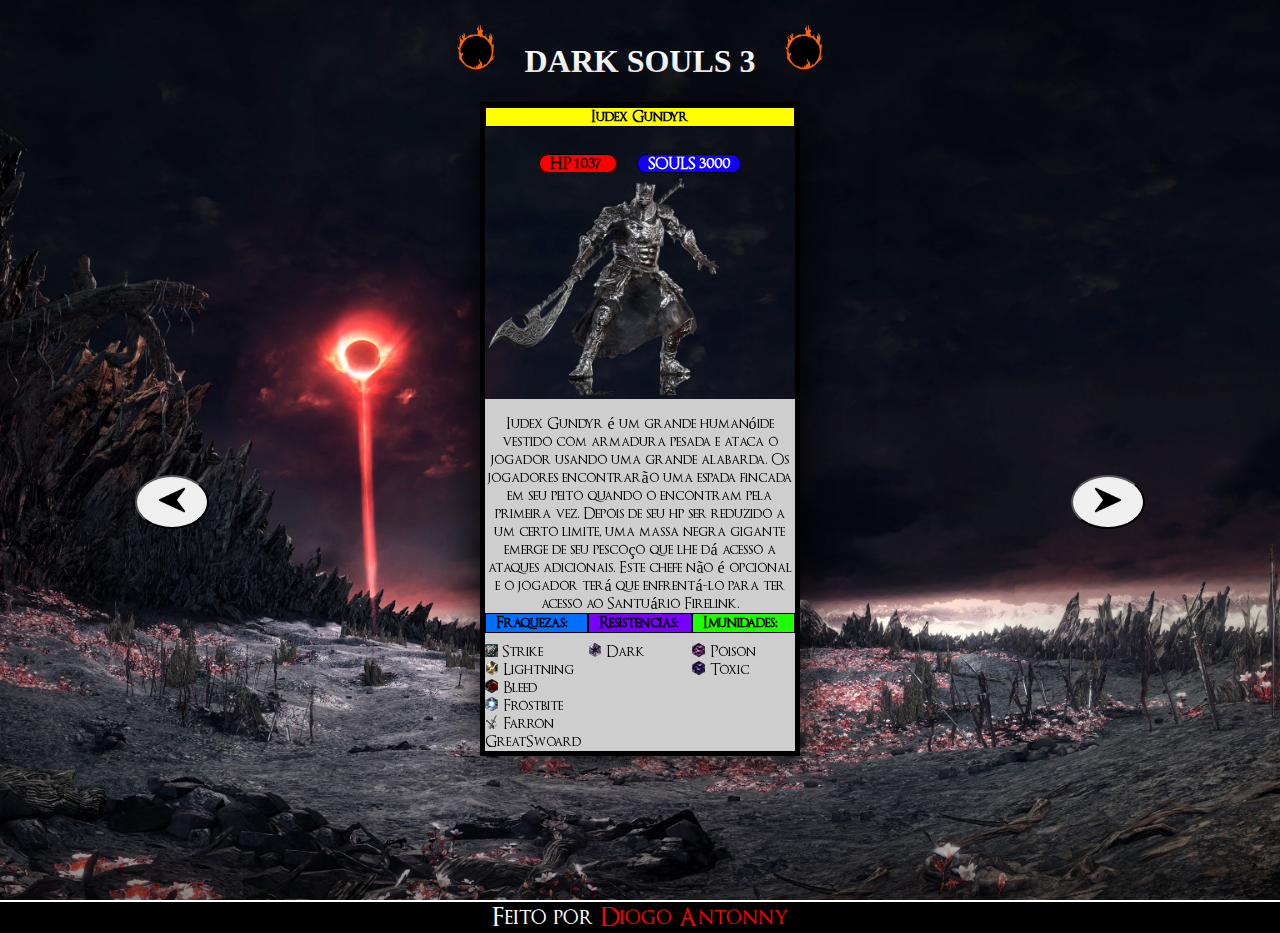
==== index.html @ 22c3689b "Projeto Finalizado!" ====
<!DOCTYPE html>
<html lang="pt-br">
<head>
    <meta charset="UTF-8">
    <meta http-equiv="X-UA-Compatible" content="IE=edge">
    <meta name="viewport" content="width=device-width, initial-scale=1.0">
    <title>Dark Souls 3</title>
    <link rel="stylesheet" href="estilo/style.css">
    <link rel="shortcut icon" href="imagens/Bonfire.ico" type="image/x-icon">
</head>
<body>
    <header>
        <h1>
            <img src="imagens/MarcaHollow.png" alt="Sinal_hollow" class="imagemheader">
            DARK SOULS 3
            <img src="imagens/MarcaHollow.png" alt="Sinal_hollow" class="imagemheader">
        </h1>
    </header>
    <section>
        <button id="voltar" onclick="voltar()">
            <img src="imagens/seta.png" alt="Seta" class="seta" id="voltar" >
        </button>
<ul type="none" class="bosses">
    <li class="Bosses" id="selecionado">
            <div class="fundo">
                <p class="header">
                    <span class="bossname">
                        Iudex Gundyr
                    </span>
                    <br>
                    <span class="health">
                        HP 1037
                    </span>
                    <span class="souls">
                        SOULS 3000
                    </span>
                </p>
                        <img src="imagens/Iudex_gundyr.png" alt="Iudex Gundyr" class="Boss">
                        <div class="descrição">
                <p>Iudex Gundyr é um grande humanóide vestido com armadura pesada e ataca o jogador usando uma grande alabarda. Os jogadores encontrarão uma espada fincada em seu peito quando o encontram pela primeira vez. Depois de seu hp ser reduzido a um certo limite, uma massa negra gigante emerge de seu pescoço que lhe dá acesso a ataques adicionais. Este chefe não é opcional e o jogador terá que enfrentá-lo para ter acesso ao Santuário Firelink.</p>
                        </div>
                   <div class="descriçãobasíca">
                <div class="menufraqueza">
                    <div class="fraquezas">
                        Fraquezas:
                    </div>
                 <ul type="none">
                       <li>
                        <img src="imagens/strike-indent.jpg" style="width: 13px;">
                        Strike
                    </li>
                       <li>
                        <img src="imagens/lightning-indent.png">
                        Lightning
                    </li>
                       <li>
                        <img src="imagens/bleed-indent.png">
                        Bleed
                    </li>
                       <li>
                        <img src="imagens/frost-indent.png">
                        Frostbite
                    </li>
                       <li>
                        <img src="imagens/fgs-indent.png">
                        Farron GreatSwoard
                 </li>
                </ul>
                </div>
                <div class="menuresistencias">
                    <div class="resistencias">
                        Resistencias:
                    </div>
                 <ul type="none">
                    <li>
                        <img src="imagens/dark-indent.png">
                            Dark
                    </li>
                 </ul>
                </div>
                <div class="menuimunidades">
                    <div class="imunidades">
                        Imunidades:
                    </div>
                <ul type="none">
                    <li>
                        <img src="imagens/poison-indent.png">
                        Poison
                    </li>
                    <li>
                        <img src="imagens/toxic-indent.png">
                        Toxic
                    </li>
                </ul>
                </div>
                   </div>
            </div>
    </li>
    <li class="Bosses">
            <div class="fundo">
                <p class="header">
                    <span class="bossname">
                        Vordt Of Boreal Valley
                    </span>
                    <br>
                    <span class="health">
                        HP 1328
                    </span>
                    <span class="souls">
                        SOULS 3000
                    </span>
                </p>
                        <img src="imagens/Vordt_of_boreal_valley.png" alt="Vordt Of Boreal Valley" class="Boss">
                        <div class="descrição">
                <p>Vordt do Vale Boreal é uma grande criatura quadrúpede vestindo armadura de cavaleiros pesados ​​e ele é um portandor de um grande martelo que se assemelha a uma maça. Quando os jogadores o encontram, ele é visto saindo de um orbe de neblina. Depois de ser reduzido a um certo limite de saúde, a névoa azul ao redor dele e sua arma se intensificam, infligindo lentamente Queimadura por frio para o jogador se ele estiver perto dele. Esta é a primeira ocorrência de congelamento que o jogador pode encontrar no jogo.</p>
                        </div>
                   <div class="descriçãobasíca">
                <div class="menufraqueza">
                    <div class="fraquezas">
                        Fraquezas:
                    </div>
                 <ul type="none">
                       <li>
                        <img src="imagens/strike-indent.jpg" style="width: 13px;">
                        Strike
                    </li>
                       <li>
                        <img src="imagens/dark-indent.png">
                        Dark
                    </li>
                </ul>
                </div>
                <div class="menuresistencias">
                    <div class="resistencias">
                        Resistencias:
                    </div>
                 <ul type="none">
                    <li>
                        <img src="imagens/strike-indent.jpg" style="width: 14px;">
                            Standard
                    </li>
                    <li>
                        <img src="imagens/strike-indent.jpg" style="width: 14px;">
                            Slash
                    </li>
                    <li>
                        <img src="imagens/strike-indent.jpg" style="width: 14px;">
                            Thrust
                    </li>
                    <li>
                        <img src="imagens/magic-indent.png" style="width: 14px;">
                            Magic
                    </li>
                 </ul>
                </div>
                <div class="menuimunidades">
                    <div class="imunidades">
                        Imunidades:
                    </div>
                <ul type="none">
                    <li>
                        <img src="imagens/poison-indent.png">
                        Poison
                    </li>
                    <li>
                        <img src="imagens/toxic-indent.png">
                        Toxic
                    </li>
                    <li>
                        <img src="imagens/bleed-indent.png">
                        Bleed
                    </li>
                    <li>
                        <img src="imagens/frost-indent.png">
                        Frost
                    </li>
                </ul>
                </div>
                   </div>
            </div>
    </li>
    <li class="Bosses">
            <div class="fundo">
                <p class="header">
                    <span class="bossname">
                        Cursed Rotted GreatWood
                    </span>
                    <br>
                    <span class="health">
                        HP 5405
                    </span>
                    <span class="souls">
                        SOULS 7000
                    </span>
                </p>
                <img src="imagens/Cursed_rotted_greatwood.png" alt="Cursed Rotted GreatWood" class="Boss">
                        <div class="descrição">
                <p>The Curse-Rotted Greatwood é uma árvore gigante com membros semelhantes aos de humanos. Ele é coberto de "ovos" que atuam como hitbox do chefe. Quando o jogador se aproxima do Boss, ele encontrará alguns mortos-vivos na arena que lutarão ao lado dele durante o combate. Depois de ser reduzido a um certo limite de saúde, em vez de passar por uma transformação, a arena de batalha muda. Esta enorme árvore está cheia de maldições e é objeto de adoração para os habitantes de Assentamento de mortos-vivos.</p>
                        </div>
                   <div class="descriçãobasíca">
                <div class="menufraqueza">
                    <div class="fraquezas">
                        Fraquezas:
                    </div>
                 <ul type="none">
                       <li>
                        <img src="imagens/strike-indent.jpg" style="width: 14px;">
                        Slash
                    </li>
                    <li>
                        <img src="imagens/strike-indent.jpg" style="width: 14px;">
                        Thrust
                    </li>
                    <li>
                        <img src="imagens/fire-indent.png" style="width: 14px;">
                        Fire
                    </li>
                    <li>
                        <img src="imagens/pestilent_mercury.png" style="width: 14px;">
                        Pestilent Mist
                    </li>
                </ul>
                </div>
                <div class="menuresistencias">
                    <div class="resistencias">
                        Resistencias:
                    </div>
                 <ul type="none">
                    <li>
                        N/A
                    </li>
                 </ul>
                </div>
                <div class="menuimunidades">
                    <div class="imunidades">
                        Imunidades:
                    </div>
                <ul type="none">
                    <li>
                        <img src="imagens/poison-indent.png">
                        Poison
                    </li>
                    <li>
                        <img src="imagens/toxic-indent.png">
                        Toxic
                    </li>
                    <li>
                        <img src="imagens/bleed-indent.png">
                        Bleed
                    </li>
                    <li>
                        <img src="imagens/frost-indent.png">
                        Frost
                    </li>
                </ul>
                </div>
                   </div>
            </div>
    </li>
    <li class="Bosses">
            <div class="fundo">
                <p class="header">
                    <span class="bossname">
                        Crystal Sage
                    </span>
                    <br>
                    <span class="health">
                        HP 2723
                    </span>
                    <span class="souls">
                        SOULS 8000
                    </span>
                </p>
                <img src="imagens/Crystal_sage.png" alt="Crystal Sage" class="Boss">
                        <div class="descrição" id="CrystalSage">
                <p>O Crystal Sage é um grande humanóide coberto com vestes largas de feiticeiro e usa uma armadura de mago. Seu chapéu grande é suficiente para cobrir o rosto. Ele lançam feitiços principalmente usando um orbe mágico, mas pode atacar o jogador que chega muito perto dele com sua rapieira. Os jogador deve estar em alerta ao se aproximar de sua arena, pois a luta contra o chefe começa ao entrar em sua arena. Depois de ser reduzido a um certo limite de sua saúde, o chefe começará a gerar clones de si mesmo, diferenciados pela cor de suas magias.</p>
                        </div>
                   <div class="descriçãobasíca">
                <div class="menufraqueza">
                    <div class="fraquezas">
                        Fraquezas:
                    </div>
                 <ul type="none">
                       <li>
                        <img src="imagens/physica-indent.lpng.png" style="width: 14px;">
                        Physical
                    </li>
                       <li>
                        <img src="imagens/lightning-indent.png">
                        Lightning
                    </li>
                       <li>
                        <img src="imagens/dark-indent.png">
                        Dark
                    </li>
                    <li>
                        <img src="imagens/fire-indent.png" style="width: 14px;">
                        Fire
                    </li>
                    <li>
                        <img src="imagens/poison-indent.png">
                        Poison
                    </li>
                    <li>
                        <img src="imagens/toxic-indent.png">
                        Toxic
                    </li>
                       <li>
                        <img src="imagens/frost-indent.png">
                        Frostbite
                    </li>
                </ul>
                </div>
                <div class="menuresistencias">
                    <div class="resistencias">
                        Resistencias:
                    </div>
                 <ul type="none">
                    <li>
                        <img src="imagens/magic-indent.png" style="width: 14px;">
                            Magic 
                    </li>
                 </ul>
                </div>
                <div class="menuimunidades">
                    <div class="imunidades">
                        Imunidades:
                    </div>
                <ul type="none">
                    <li>
                        N/A
                    </li>
                </ul>
                </div>
                   </div>
            </div>
    </li>
    <li class="Bosses">
            <div class="fundo">
                <p class="header">
                    <span class="bossname">
                        Deacons Of The Deep
                    </span>
                    <br>
                    <span class="health">
                        HP 4099
                    </span>
                    <span class="souls">
                        SOULS 13.000
                    </span>
                </p>
                <img src="imagens/Deacons_of_the_deep.png" alt="Deacons Of The Deep" class="Boss">
                        <div class="descrição">
                <p>Os Deacons Of The Deep são um grupo de clérigos que empunham castiçais em combate. Alguns empunham sua arma semelhante à de uma espada, enquanto outros a usam como catalisador para piromancia. Esta congregação de clérigos defende uma alma errante, que eventualmente se revela ser o arquidiácono depois de ser reduzido a um certo limite de saúde.</p>
                        </div>
                   <div class="descriçãobasíca">
                <div class="menufraqueza">
                    <div class="fraquezas">
                        Fraquezas:
                    </div>
                 <ul type="none">
                       <li>
                        <img src="imagens/strike-indent.jpg" style="width: 14px;">
                        Slash
                    </li>
                    <li>
                        <img src="imagens/strike-indent.jpg" style="width: 14px;">
                        Thrust
                    </li>
                    <li>
                        <img src="imagens/fire-indent.png" style="width: 14px;">
                        Fire
                    </li>
                    <li>
                        <img src="imagens/pestilent_mercury.png" style="width: 14px;">
                        Pestilent Mist
                    </li>
                </ul>
                </div>
                <div class="menuresistencias">
                    <div class="resistencias">
                        Resistencias:
                    </div>
                 <ul type="none">
                    <li>
                        N/A
                    </li>
                 </ul>
                </div>
                <div class="menuimunidades">
                    <div class="imunidades">
                        Imunidades:
                    </div>
                <ul type="none">
                    <li>
                        <img src="imagens/poison-indent.png">
                        Poison
                    </li>
                    <li>
                        <img src="imagens/toxic-indent.png">
                        Toxic
                    </li>
                    <li>
                        <img src="imagens/bleed-indent.png">
                        Bleed
                    </li>
                    <li>
                        <img src="imagens/frost-indent.png">
                        Frost
                    </li>
                </ul>
                </div>
                   </div>
            </div>
    </li>
    <li class="Bosses">
            <div class="fundo">
                <p class="header">
                    <span class="bossname">
                        Abyss Watchers
                    </span>
                        <br>
                    <span class="health">
                        HP 1548
                    </span>
                    <span class="souls">
                        SOULS 18.000
                    </span>
                </p>
                    <img src="imagens/Abyss_watchers.png" alt="Abyss Watchers" class="Boss">
                <div class="descrição">
                    <p>
                        Os Vigilantes do Abismo são humanóides altos vestidos com armaduras de couro, empunhando uma espada grande na mão direita e um punhal na mão esquerda. O jogador encontrara os Vigilantes do Abismo aparentemente lutando entre si quando os encontrarem. Depois de ter reduzido a um certo limite de saúde do Boss, a espada grande do chefe principal é infundida com fogo, aumentando seus ataques. Os Vigilantes do Abismo, sua alma, passando de um corpo para o outro, sempre em guerra, é um dos Senhores das Cinzas, e é o primeiro de 5 que o jogador encontrará.
                    </p>
                </div>
                <div class="descriçãobasíca">
                    <div class="menufraqueza">
                        <div class="fraquezas">
                        Fraquezas:
                        </div>
                        <ul type="none">
                            <li>
                                <img src="imagens/lightning-indent.png" style="width: 14px;">
                                Lightning
                            </li>
                        </ul>
                    </div>
                    <div class="menuresistencias">
                        <div class="resistencias">
                        Resistencias:
                        </div>
                        <ul type="none">
                            <li>
                                <img src="imagens/dark-indent.png">
                                Dark
                            </li>
                            <li>
                                <img src="imagens/bleed-indent.png">
                                Bleed
                            </li>
                        </ul>
                    </div>
                    <div class="menuimunidades">
                        <div class="imunidades">
                        Imunidades:
                        </div>
                        <ul type="none">
                            <li>
                                <img src="imagens/poison-indent.png">
                                Poison
                            </li>
                            <li>
                                <img src="imagens/toxic-indent.png">
                                Toxic
                            </li>
                        </ul>
                    </div>
                </div>
            </div>
    </li>
    <li class="Bosses">
            <div class="fundo">
                <p class="header">
                    <span class="bossname">
                        High Lord Wolnir
                    </span>
                        <br>
                    <span class="health">
                        HP 15.041
                    </span>
                    <span class="souls">
                        SOULS 22.000
                    </span>
                </p>
                    <img src="imagens/High_lord_wolnir.png" alt="High Lord Wolnir" class="Boss">
                <div class="descrição">
                    <p>
                        O High Lord Wolnir é um esqueleto gigante coberto de joias, cujas pulseiras atuam como a hitbox do chefe. Ele ataca principalmente o jogador com seu torso e membros, mas ocasionalmente pode empunhar sua espada, tornando a luta mais perigosa. Este esqueleto colossal está imbuído de uma escuridão mortal que está o consumindo e comanda um exército de esqueletos em sua defesa.
                    </p>
                </div>
                <div class="descriçãobasíca">
                    <div class="menufraqueza">
                        <div class="fraquezas">
                        Fraquezas:
                        </div>
                        <ul type="none">
                            <li>
                                <img src="imagens/strike-indent.jpg" style="width: 14px;">
                                Strike
                            </li>
                            <li>
                                <img src="imagens/blessed_weapon.png" style="width: 14px;">
                                Blessed Weapon
                            </li>
                        </ul>
                    </div>
                    <div class="menuresistencias">
                        <div class="resistencias">
                        Resistencias:
                        </div>
                        <ul type="none">
                            <li>
                                <img src="imagens/dark-indent.png">
                                Dark
                            </li>
                            <li>
                                <img src="imagens/poison-indent.png">
                                Poison
                            </li>
                            <li>
                                <img src="imagens/toxic-indent.png">
                                Toxic
                            </li>
                        </ul>
                    </div>
                    <div class="menuimunidades">
                        <div class="imunidades">
                        Imunidades:
                        </div>
                        <ul type="none">
                            <li>
                                <img src="imagens/bleed-indent.png">
                                Bleed
                            </li>
                            <li>
                                <img src="imagens/frost-indent.png">
                                Frost
                            </li>
                        </ul>
                    </div>
                </div>
            </div>
    </li>
    <li class="Bosses">
        <div class="fundo">
            <p class="header">
                <span class="bossname">
                    Old Demon King
                </span>
                    <br>
                <span class="health">
                    HP 5301
                </span>
                <span class="souls">
                    SOULS 25.000
                </span>
            </p>
                <img src="imagens/Old_demon_king.png" alt="Old Demon King" class="Boss">
            <div class="descrição">
                <p>
                    O Old Demon King é um grande demônio coberto de chamas e empunha uma gigante marreta em combate. Queimando nas covas do lago fumegante, os cadáveres de demônios o cercam. Depois de ser reduzido a um certo limite de saúde, ele será fortalecido com uma aura flamejante mais forte, dando-lhe acesso a ataques mais contundentes.
                </p>
            </div>
            <div class="descriçãobasíca">
                <div class="menufraqueza">
                    <div class="fraquezas">
                    Fraquezas:
                    </div>
                    <ul type="none">
                        <li>
                            <img src="imagens/strike-indent.jpg" style="width: 14px;">
                            Dark
                        </li>
                        <li>
                            <img src="imagens/BlackKnight.png" style="width: 14px;">
                            Black Knight Weapons
                        </li>
                    </ul>
                </div>
                <div class="menuresistencias">
                    <div class="resistencias">
                    Resistencias:
                    </div>
                    <ul type="none">
                        <li>
                            <img src="imagens/fire-indent.png" style="width: 14px;">
                            Fire
                        </li>
                        <li>
                            <img src="imagens/poison-indent.png">
                            Poison
                        </li>
                        <li>
                            <img src="imagens/toxic-indent.png">
                            Toxic
                        </li>
                    </ul>
                </div>
                <div class="menuimunidades">
                    <div class="imunidades">
                    Imunidades:
                    </div>
                    <ul type="none">
                        <li>
                            <img src="imagens/bleed-indent.png">
                            Bleed
                        </li>
                        <li>
                            <img src="imagens/frost-indent.png">
                            Frost
                        </li>
                    </ul>
                </div>
            </div>
        </div>
    </li>
    <li class="Bosses">
            <div class="fundo">
                <p class="header">
                    <span class="bossname">
                        Pontiff Sulyvahn
                    </span>
                        <br>
                    <span class="health">
                        HP 5106
                    </span>
                    <span class="souls">
                        SOULS 28.000
                    </span>
                </p>
                <img src="imagens/Pontiff_sulyvahn.png" alt="Pontiff Sulyvahn" class="Boss">
                <div class="descrição">
                    <p>
                        O Pontífice Sulyvahn é um humanoide alto vestido com vestes de feiticeiro cravejadas de joias. Ele empunha duas espadas largas em combate, uma espada grande em sua mão esquerda emanando uma aura roxa e outra espada grande na mão direita envolta em chamas. Depois de ser reduzido a um certo limite de saúde, asas semelhantes a galhos brotam de suas costas e ele sumona clodes de si mesmo.
                    </p>
                </div>
                <div class="descriçãobasíca">
                    <div class="menufraqueza">
                        <div class="fraquezas">
                        Fraquezas:
                        </div>
                        <ul type="none">
                            <li>
                                <img src="imagens/strike-indent.jpg" style="width: 14px;">
                                Strike
                            </li>
                            <li>
                                <img src="imagens/strike-indent.jpg" style="width: 14px;">
                                Thrust
                            </li>
                            <li>
                                <img src="imagens/fire-indent.png" style="width: 14px;">
                                Fire
                            </li>
                            <li>
                                <img src="imagens/lightning-indent.png">
                                Lightning
                            </li>
                            <li>
                                <img src="imagens/dark-indent.png">
                                Dark
                            </li>
                        </ul>
                    </div>
                    <div class="menuresistencias">
                        <div class="resistencias">
                        Resistencias:
                        </div>
                        <ul type="none">
                            <li>
                                <img src="imagens/frost-indent.png">
                                Frost
                            </li>
                            <li>
                                <img src="imagens/bleed-indent.png">
                                Bleed
                            </li>
                            <li>
                                <img src="imagens/poison-indent.png">
                                Poison
                            </li>
                            <li>
                                <img src="imagens/toxic-indent.png">
                                Toxic
                            </li>
                        </ul>
                    </div>
                    <div class="menuimunidades">
                        <div class="imunidades">
                        Imunidades:
                        </div>
                        <ul type="none">
                            <li>
                                N/A
                            </li>
                        </ul>
                    </div>
                </div>
            </div>
    </div>
    </li>
    <li class="Bosses">
            <div class="fundo">
                <p class="header">
                    <span class="bossname">
                        Aldrich Devourer Of Gods
                    </span>
                        <br>
                    <span class="health">
                        HP 4727
                    </span>
                    <span class="souls">
                        SOULS 50.000
                    </span>
                </p>
                    <img src="imagens/Aldrich_devourer_of_gods.png" alt="Aldrich Devourer Of Gods" class="Boss">
                <div class="descrição">
                    <p>
                        Aldrich aparece para o jogador como uma massa escura de ossos e carne com a parte superior do corpo e roupas semelhantes às usadas por Gwyndolin em Dark Souls 1. Ele ataca com as armas de Gwyndolin, um catalisador, que é imbuído de fogo depois de ser reduzido a um certo limite de saúde, e um arco.
                    </p>
                </div>
                <div class="descriçãobasíca">
                    <div class="menufraqueza">
                        <div class="fraquezas">
                        Fraquezas:
                        </div>
                        <ul type="none">
                            <li>
                                <img src="imagens/strike-indent.jpg" style="width: 14px;">
                                Thrust
                            </li>
                            <li>
                                <img src="imagens/lightning-indent.png">
                                Lightning
                            </li>
                            <li>
                                <img src="imagens/fire-indent.png" style="width: 14px;">
                                Fire
                            </li>
                            <li>
                                <img src="imagens/vow_of_silence.png" style="width: 14px;">
                                Vow Of Silence
                            </li>
                            <li>
                                <img src="imagens/fgs-indent.png">
                                Farron GreatSwoard
                            </li>
                        </ul>
                    </div>
                    <div class="menuresistencias">
                        <div class="resistencias">
                        Resistencias:
                        </div>
                        <ul type="none">
                            <li>
                                <img src="imagens/magic-indent.png" style="width: 14px;">
                                Magic
                            </li>
                            <li>
                                <img src="imagens/dark-indent.png">
                                Dark
                            </li>
                            <li>
                                <img src="imagens/frost-indent.png">
                                Frost
                            </li>
                            <li>
                                <img src="imagens/bleed-indent.png">
                                Bleed
                            </li>
                        </ul>
                    </div>
                    <div class="menuimunidades">
                        <div class="imunidades">
                        Imunidades:
                        </div>
                        <ul type="none">
                            <li>
                                <img src="imagens/poison-indent.png">
                                Poison
                            </li>
                            <li>
                                <img src="imagens/toxic-indent.png">
                                Toxic
                            </li>
                        </ul>
                    </div>
                </div>
            </div>
    </li>
    <li class="Bosses">
            <div class="fundo">
                <p class="header">
                    <span class="bossname">
                        Yhorm The Giant
                    </span>
                        <br>
                    <span class="health">
                        HP 27.822
                    </span>
                    <span class="souls">
                        SOULS 36.000
                    </span>
                </p>
                <img src="imagens/Yhorm_the_giant2.png" alt="Yhorm The Giant" class="Boss">
                <div class="descrição" id="YhormTheGiant">
                    <p>
                        Conhecido como o "eclusive lord of the Profaned Capita", Yhorm é descendente de um antigo conquistador, mas foi convidado por pessoas subjugadas para liderá-los. No passado, ele é um habilidoso combatente gigante, poderoso o suficiente para se tornar um senhor de uma cidade e um Senhor das Cinzas. Durante o combate, ele ataca o jogador com seu facão que brilha como brasas depois de ser reduzido a um certo limite de saúde.
                    </p>
                </div>
                <div class="descriçãobasíca">
                    <div class="menufraqueza">
                        <div class="fraquezas">
                        Fraquezas:
                        </div>
                        <ul type="none">
                            <li>
                                <img src="imagens/lightning-indent.png">
                                Lightning
                            </li>
                            <li>
                                <img src="imagens/dark-indent.png">
                                Dark
                            </li>
                        </ul>
                    </div>
                    <div class="menuresistencias">
                        <div class="resistencias">
                        Resistencias:
                        </div>
                        <ul type="none">
                            <li>
                                <img src="imagens/strike-indent.jpg" style="width: 14px;">
                                Slash
                            </li>
                            <li>
                                <img src="imagens/strike-indent.jpg" style="width: 14px;">
                                Thrust
                            </li>
                        </ul>
                    </div>
                    <div class="menuimunidades">
                        <div class="imunidades">
                        Imunidades:
                        </div>
                        <ul type="none">
                            <li>
                                <img src="imagens/poison-indent.png">
                                Poison
                            </li>
                            <li>
                                <img src="imagens/toxic-indent.png">
                                Toxic
                            </li>
                            <li>
                                <img src="imagens/fire-indent.png" style="width: 14px;">
                                Fire
                            </li>
                            <li>
                                <img src="imagens/bleed-indent.png">
                                Bleed
                            </li>
                            <li>
                                <img src="imagens/frost-indent.png">
                                Frost
                            </li>
                        </ul>
                    </div>
                </div>
            </div>
    </li>
    <li class="Bosses">
            <div class="fundo">
                <p class="header">
                    <span class="bossname">
                        Dancer Of Boreal Valley
                    </span>
                        <br>
                    <span class="health">
                        HP 5111
                    </span>
                    <span class="souls">
                        SOULS 60.000
                    </span>
                </p>
                    <img src="imagens/Dancer_of_boreal_valley.png" alt="Dancer Of Boreal Valley" class="Boss">
                <div class="descrição">
                    <p>
                        A Dancer Of Boreal Valley é uma cavaleira alta e blindada que usa uma capa espectral e se esgueira em direção ao jogador quando encontrado. Durante o combate, ela empunha uma espada em sua mão esquerda e, depois de ser reduzido a um certo limite de saúde, empunha uma espada de escuridão em sua direita - como a arma do Pontífice Sulyvahnarmas.
                    </p>
                </div>
                <div class="descriçãobasíca">
                    <div class="menufraqueza">
                        <div class="fraquezas">
                        Fraquezas:
                        </div>
                        <ul type="none">
                            <li>
                                <img src="imagens/dark-indent.png" style="width: 14px;">
                                Dark
                            </li>
                        </ul>
                    </div>
                    <div class="menuresistencias">
                        <div class="resistencias">
                        Resistencias:
                        </div>
                        <ul type="none">
                            <li>
                                <img src="imagens/bleed-indent.png">
                                Bleed
                            </li>
                        </ul>
                    </div>
                    <div class="menuimunidades">
                        <div class="imunidades">
                        Imunidades:
                        </div>
                        <ul type="none">
                            <li>
                                <img src="imagens/poison-indent.png">
                                Poison
                            </li>
                            <li>
                                <img src="imagens/toxic-indent.png">
                                Toxic
                            </li>
                            <li>
                                <img src="imagens/frost-indent.png">
                                Frost
                            </li>
                        </ul>
                    </div>
                </div>
            </div>
    </li>
    <li class="Bosses">
        <div class="fundo">
            <p class="header">
                <span class="bossname">
                    Dragonslayer Armour
                </span>
                    <br>
                <span class="health">
                    HP 4581
                </span>
                <span class="souls">
                    SOULS 48.000
                </span>
            </p>
                <img src="imagens/Dragonslayer_armour.png" alt="Dragonslayer Armour" class="Boss">
            <div class="descrição" id="DragonslayerArmour">
                <p>
                    A Dragonslayer Armour é uma armadura possuída que guarda a entrada Grand Archives, e é assistido por Pilgrim Butterflies, que na verdade são as que controlam a armadura. Ele ataca os jogadores com um grande machado eletrificado e pode atacar e proteger contra ataques de jogadores com seu grande escudo. Depois de ser reduzido a um certo limite de saúde, os projéteis começarão a cair na arena de batalha.
                </p>
            </div>
            <div class="descriçãobasíca">
                <div class="menufraqueza">
                    <div class="fraquezas">
                    Fraquezas:
                    </div>
                    <ul type="none">
                        <li>
                            <img src="imagens/frost-indent.png" style="width: 14px;">
                            Frost
                        </li>
                        <li>
                            <img src="imagens/strike-indent.jpg" style="width: 14px;">
                            Strike
                        </li>
                        <li>
                            <img src="imagens/wolf_knights_greatsword.png" style="width: 14px;">
                            Wolf Knight's GreatSwoard
                        </li>
                        <li>
                            <img src="imagens/fgs-indent.png">
                            Farron GreatSwoard
                     </li>
                    </ul>
                </div>
                <div class="menuresistencias">
                    <div class="resistencias">
                    Resistencias:
                    </div>
                    <ul type="none">
                        <li>
                            <img src="imagens/dark-indent.png">
                            Dark
                        </li>
                        <li>
                            <img src="imagens/lightning-indent.png">
                            Lightning
                        </li>
                        <li>
                            <img src="imagens/strike-indent.jpg" style="width: 14px;">
                            Slash
                        </li>
                    </ul>
                </div>
                <div class="menuimunidades">
                    <div class="imunidades">
                    Imunidades:
                    </div>
                    <ul type="none">
                        <li>
                            <img src="imagens/poison-indent.png">
                            Poison
                        </li>
                        <li>
                            <img src="imagens/toxic-indent.png">
                            Toxic
                        </li>
                        <li>
                            <img src="imagens/bleed-indent.png">
                            Bleed
                        </li>
                    </ul>
                </div>
            </div>
        </div>
    </li>
    <li class="Bosses"> 
            <div class="fundo">
                <p class="header">
                    <span class="bossname">
                        Lorian Elder Prince And Lothric Young Prince
                    </span>
                        <br>
                    <span class="health">
                        HP Lorian 7730 
                    </span>
                    <span class="health">
                        HP Lothric 5799
                    </span>
                    <span class="souls">
                        SOULS 85.000
                    </span>
                </p>
                    <img src="imagens/lorian_elder_prince_lothric_young_prince.png" alt="Lorian Elder Prince And Lothric Young Prince" class="Boss">
                <div class="descrição">
                    <p>
                        Lothric é um chefe puramente mágico e é uma força a ser reconhecida enquanto ele está acompanhado por seu irmão e chefe parceiro Lorian, Príncipe Ancião. Lothric é uma figura alta e encapuzada com a característica mais notável sendo seus braços finos, e é o único dos príncipes gêmeos a falar durante as cenas. Enquanto ele não é combatido durante a primeira fase, depois de esgotar a barra de saúde de Lorian uma vez, Lothric se teletransporta para o lado de seu irmão e se agarra às suas costas pelo restante da luta.
                    </p>
                </div>
                <div class="descriçãobasíca">
                    <div class="menufraqueza">
                        <div class="fraquezas">
                        Fraquezas:
                        </div>
                        <ul type="none">
                            <li>
                                <img src="imagens/magic-indent.png" style="width: 14px;">
                                Magic (Lorian)
                            </li>
                            <li>
                                <img src="imagens/lightning-indent.png">
                                Lightning
                            </li>
                            <li>
                                <img src="imagens/frost-indent.png">
                                Frost
                            </li>
                        </ul>
                    </div>
                    <div class="menuresistencias">
                        <div class="resistencias">
                        Resistencias:
                        </div>
                        <ul type="none">
                            <li>
                                <img src="imagens/dark-indent.png">
                                Dark
                            </li>
                        </ul>
                    </div>
                    <div class="menuimunidades">
                        <div class="imunidades">
                        Imunidades:
                        </div>
                        <ul type="none">
                            <li>
                                <img src="imagens/poison-indent.png">
                                Poison
                            </li>
                            <li>
                                <img src="imagens/toxic-indent.png">
                                Toxic
                            </li>
                        </ul>
                    </div>
                </div>
            </div>
    </li>
    <li class="Bosses">
            <div class="fundo">
                <p class="header">
                    <span class="bossname">
                        Oceiros The Consumed King
                    </span>
                        <br>
                    <span class="health">
                        HP 8087
                    </span>
                    <span class="souls">
                        SOULS 58.000
                    </span>
                </p>
                    <img src="imagens/Oceiros_the_consumed_king.png" alt="Oceiros The Consumed King" class="Boss">
                <div class="descrição">
                    <p>
                        Oceiros encontra-se no jardim abaixo do Castelo Lothric, guardando um santuário. Pode-se supor que ele é cego (como Seat The Scaleless de Dark Souls 1), pois suas órbitas estão vazias, e ele faz referências a isso durante toda a luta. Ele é um chefe muito vocal, e fala de um bebê invisível ou imaginário que ele "segura" em seu braço durante a primeira metade da luta. Oceiros inicialmente ataca o jogador com um bastão, mas depois de ser reduzido a um certo limite de saúde, fica de quatro e ataca como uma fera.
                    </p>
                </div>
                <div class="descriçãobasíca">
                    <div class="menufraqueza">
                        <div class="fraquezas">
                        Fraquezas:
                        </div>
                        <ul type="none">
                            <li>
                                <img src="imagens/lightning-indent.png">
                                Lightning
                            </li>
                            <li>
                                <img src="imagens/frost-indent.png">
                                Frost
                            </li>
                        </ul>
                    </div>
                    <div class="menuresistencias">
                        <div class="resistencias">
                        Resistencias:
                        </div>
                        <ul type="none">
                            <li>
                                <img src="imagens/magic-indent.png" style="width: 14px;">
                                Magic
                            </li>
                            <li>
                                <img src="imagens/bleed-indent.png">
                                Bleed
                            </li>
                        </ul>
                    </div>
                    <div class="menuimunidades">
                        <div class="imunidades">
                        Imunidades:
                        </div>
                        <ul type="none">
                            <li>
                                <img src="imagens/poison-indent.png">
                                Poison
                            </li>
                            <li>
                                <img src="imagens/toxic-indent.png">
                                Toxic
                            </li>
                        </ul>
                    </div>
                </div>
            </div>
    </li>
    <li class="Bosses">
            <div class="fundo">
                <p class="header">
                    <span class="bossname">
                        Champion Gundyr
                    </span>
                        <br>
                    <span class="health">
                        HP 4956
                    </span>
                    <span class="souls">
                        SOULS 60.000
                    </span>
                </p>
                    <img src="imagens/Champion_gundyr.png" alt="Champion Gundyr" class="Boss">
                <div class="descrição">
                    <p>
                        Champion Gundyr é uma versão diferente do Iudex Gundyr, no entanto, ele utiliza o mesmo moveset de  Iudex Gundyr com a adição de novos ataques. Ele é muito mais agressivo do que era no Cemetery Of Ash. Depois de ser reduzido a um certo limite de saúde, em vez de sofrer uma transformação física, seus olhos brilham em vermelho e começam a atacar o jogador de forma muito mais agressiva.
                    </p>
                </div>
                <div class="descriçãobasíca">
                    <div class="menufraqueza">
                        <div class="fraquezas">
                        Fraquezas:
                        </div>
                        <ul type="none">
                            <li>
                                <img src="imagens/strike-indent.jpg" style="width: 14px;">
                                Strike
                            </li>
                            <li>
                                <img src="imagens/lightning-indent.png">
                                Lightning
                            </li>
                            <li>
                                <img src="imagens/bleed-indent.png">
                                Bleed
                            </li>
                            <li>
                                <img src="imagens/frost-indent.png">
                                Frost
                            </li>
                        </ul>
                    </div>
                    <div class="menuresistencias">
                        <div class="resistencias">
                        Resistencias:
                        </div>
                        <ul type="none">
                            <li>
                                <img src="imagens/strike-indent.jpg" style="width: 14px;">
                                Slash
                            </li>
                            <li>
                                <img src="imagens/poison-indent.png">
                                Poison
                            </li>
                            <li>
                                <img src="imagens/toxic-indent.png">
                                Toxic
                            </li>
                        </ul>
                    </div>
                    <div class="menuimunidades">
                        <div class="imunidades">
                        Imunidades:
                        </div>
                        <ul type="none">
                            <li>
                                N/A
                            </li>
                        </ul>
                    </div>
                </div>
            </div>
    </li>
    <li class="Bosses">
            <div class="fundo">
                <p class="header">
                    <span class="bossname">
                        Ancient Wyvern
                    </span>
                        <br>
                    <span class="health">
                        HP 7873
                    </span>
                    <span class="souls">
                        SOULS 70.000
                    </span>
                </p>
                <img src="imagens/Ancient_wyvern.png" alt="Ancient Wyvern" class="Boss">
                <div class="descrição">
                    <p>
                        O Ancient Wyvern é um grande wyvern cinza, e sua luta é única, pois há uma maneira adicional de matá-lo além da tática regular de bater e correr necessária para a maioria dos chefes. Em vez de lutar contra o wyvern de frente, os jogadores podem optar por correr pelas ruínas, lutando contra inimigos comuns, para chegar alto o suficiente para desferir um golpe mortal na cabeça dos wyverns.
                    </p>
                </div>
                <div class="descriçãobasíca">
                    <div class="menufraqueza">
                        <div class="fraquezas">
                        Fraquezas:
                        </div>
                        <ul type="none">
                            <li>
                                <img src="imagens/strike-indent.jpg" style="width: 14px;">
                                Thrust
                            </li>
                            <li>
                                <img src="imagens/lightning-indent.png">
                                Lightning
                            </li>
                            <li>
                                <img src="imagens/frost-indent.png">
                                Frost
                            </li>
                        </ul>
                    </div>
                    <div class="menuresistencias">
                        <div class="resistencias">
                        Resistencias:
                        </div>
                        <ul type="none">
                            <li>
                                <img src="imagens/poison-indent.png">
                                Poison
                            </li>
                            <li>
                                <img src="imagens/toxic-indent.png">
                                Toxic
                            </li>
                            <li>
                                <img src="imagens/bleed-indent.png">
                                Bleed
                            </li>
                            <li>
                                <img src="imagens/fire-indent.png" style="width: 14px;">
                                Fire
                            </li>
                            <li>
                                <img src="imagens/strike-indent.jpg" style="width: 14px;">
                                Standard
                            </li>
                            <li>
                                <img src="imagens/strike-indent.jpg" style="width: 14px;">
                                Strike
                            </li>
                            <li>
                                <img src="imagens/strike-indent.jpg" style="width: 14px;">
                                Slash
                            </li>
                        </ul>
                    </div>
                    <div class="menuimunidades">
                        <div class="imunidades">
                        Imunidades:
                        </div>
                        <ul type="none">
                            <li>
                             N/A
                            </li>
                        </ul>
                    </div>
                </div>
            </div>
    </li>
    <li class="Bosses">
            <div class="fundo">
                <p class="header">
                    <span class="bossname">
                        Nameless King
                    </span>
                        <br>
                    <span class="health">
                        HP com wyvern 4577 
                    </span>
                    <br>
                    <span class="health">
                        HP 7100 
                    </span>
                    <br>
                    <span class="souls">
                        SOULS 80.000
                    </span>
                </p>
                    <img src="imagens/nameless_king.png" alt="Nameless King" class="Boss">
                <div class="descrição">
                    <p>
                        O Nameless King é um humanóide blindado montado em um wyvern azul e ataca os jogadores com sua lança. Durante a primeira fase da luta contra o chefe, seu nome é mostrado como "Rei da Tempestade", até que o wyvern que ele está montando seja morto. Isso inicia a segunda fase, onde seu nome muda para "Rei Sem Nome".
                    </p>
                </div>
                <div class="descriçãobasíca">
                    <div class="menufraqueza">
                        <div class="fraquezas">
                        Fraquezas:
                        </div>
                        <ul type="none">
                            <li>
                                <img src="imagens/lightning-indent.png">
                                Lightning (wyvern)
                            </li>
                            <li>
                                <img src="imagens/fire-indent.png" style="width: 14px;">
                                Fire
                            </li>
                            <li>
                                <img src="imagens/frost-indent.png">
                                Frost (wyvern)
                            </li>
                            <li>
                                <img src="imagens/dark-indent.png">
                                Dark
                            </li>
                        </ul>
                    </div>
                    <div class="menuresistencias">
                        <div class="resistencias">
                        Resistencias:
                        </div>
                        <ul type="none">
                            <li>
                                <img src="imagens/poison-indent.png">
                                Poison (wyvern)
                            </li>
                            <li>
                                <img src="imagens/toxic-indent.png">
                                Toxic (wyvern)
                            </li>
                            <li>
                                <img src="imagens/fire-indent.png" style="width: 14px;">
                                Fire (wyvern)
                            </li>
                            <li>
                                <img src="imagens/bleed-indent.png" style="width: 14px;">
                                bleed
                            </li>
                            <li>
                                <img src="imagens/lightning-indent.png">
                                Lightning 
                            </li>
                            <li>
                                <img src="imagens/frost-indent.png">
                                Frost 
                            </li>
                        </ul>
                    </div>
                    <div class="menuimunidades">
                        <div class="imunidades">
                        Imunidades:
                        </div>
                        <ul type="none">
                            <li>
                                <img src="imagens/poison-indent.png">
                                Poison
                            </li>
                            <li>
                                <img src="imagens/toxic-indent.png">
                                Toxic
                            </li>
                        </ul>
                    </div>
                </div>
            </div>
    </li>
    <li class="Bosses">
            <div class="fundo">
                <p class="header">
                    <span class="bossname">
                        Soul Of Cinder
                    </span>
                        <br>
                    <span class="health">
                        HP fase 1 6557
                    </span>
                    <br>
                    <span class="health">
                        HP fase 2 4209
                    </span>
                    <br>
                    <span class="souls">
                        SOULS 100.000
                    </span>
                </p>
                    <img src="imagens/Soul_of_cinder.png" alt="Soul Of Cinder" class="Boss">
                <div class="descrição">
                    <p>
                        The Soul of Cinder é visto como o fusão de todos os Lords of Cinder, com uma variedade de  Dark Dialectics spells e movesets da usados ​​durante sua primeira fase e o uso do moveset de Gwyn(Último Boss de Dark Soul 1) para a segunda fase. Ele aparece para o jogador como um cavaleiro fortemente blindado e empunha a Firelink GreatSword em batalha, uma espada grande que pode se transformar em uma das três outras formas durante a primeira fase da luta. Depois de esgotar sua saúde uma vez, a segunda fase começa, onde o chefe recupera toda a sua saúde e adere a um conjunto de movimentos.
                    </p>
                </div>
                <div class="descriçãobasíca">
                    <div class="menufraqueza">
                        <div class="fraquezas">
                        Fraquezas:
                        </div>
                        <ul type="none">
                            <li>
                                <img src="imagens/vow_of_silence.png" style="width: 14px;">
                                Vow Of Silence
                            </li>
                            <li>
                                <img src="imagens/lightning-indent.png">
                                Lightning
                            </li>
                           
                            <li>
                                <img src="imagens/dark-indent.png">
                                Dark
                            </li>
                        </ul>
                    </div>
                    <div class="menuresistencias">
                        <div class="resistencias">
                        Resistencias:
                        </div>
                        <ul type="none">
                            <li>
                                <img src="imagens/bleed-indent.png">
                                Bleed
                            </li>
                            <li>
                                <img src="imagens/fire-indent.png" style="width: 14px;">
                                Fire
                            </li>
                        </ul>
                    </div>
                    <div class="menuimunidades">
                        <div class="imunidades">
                        Imunidades:
                        </div>
                        <ul type="none">
                            <li>
                                <img src="imagens/poison-indent.png">
                                Poison
                            </li>
                            <li>
                                <img src="imagens/toxic-indent.png">
                                Toxic
                            </li>
                        </ul>
                    </div>
                </div>
            </div>
    </li>
    <li class="Bosses">
            <div class="fundo">
                <p class="header">
                    <span class="bossname">
                        Champion's Gravatender
                    </span>
                        <br>
                    <span class="health">
                        HP 2791 (Gravatender)
                    </span>
                    <br>
                    <span class="health">
                        HP 4193 (Gravatwolf)
                    </span>
                    <br>
                    <span class="souls">
                        SOULS 60.000
                    </span>
                </p>
                    <img src="imagens/Champion's_gravatender.jpg" alt="Champion's Gravatender" class="Boss">
                <div class="descrição">
                    <p>
                        Quando encontrado, o Champion's Greavetender é encontrado com três lobos ao lado de uma lápide. Ele está vestido com armadura e empunha uma espada e um pequeno escudo, com um moveset não muito diferente dos inimigos regulares. Depois de serem reduzidos a um certo limite de saúde, eles convocam o Gravetender Greatwolf, um lobo significativamente maior que os outros três.
                </div>
                <div class="descriçãobasíca">
                    <div class="menufraqueza">
                        <div class="fraquezas">
                        Fraquezas:
                        </div>
                        <ul type="none">
                            <li>
                                <img src="imagens/strike-indent.jpg" style="width: 14px;">
                                Strike (Greatwolf)
                            </li>
                            <li>
                                <img src="imagens/fire-indent.png" style="width: 14px;">
                                Fire (Greatwolf)
                            </li>
                            <li>
                                All Status Effects
                            </li>
                        </ul>
                    </div>
                    <div class="menuresistencias">
                        <div class="resistencias">
                        Resistencias:
                        </div>
                        <ul type="none">
                            <li>
                                <img src="imagens/strike-indent.jpg" style="width: 14px;">
                                Slash (Greatwolf)
                            </li>
                            <li>
                                <img src="imagens/frost-indent.png">
                                Frost
                            </li>
                        </ul>
                    </div>
                    <div class="menuimunidades">
                        <div class="imunidades">
                        Imunidades:
                        </div>
                        <ul type="none">
                            <li>
                                N/A
                            </li>
                        </ul>
                    </div>
                </div>
            </div>
    </li>
    <li class="Bosses">
            <div class="fundo">
                <p class="header">
                    <span class="bossname">
                        Sister Friede
                    </span>
                        <br>
                    <span class="health">
                        HP fase 1 4863
                    </span>
                    <span class="health">
                        HP fase 2 7150
                    </span>
                    <br>
                    <span class="health">
                        HP fase 3 6864
                    </span>
                    <span class="souls">
                        SOULS 72.000
                    </span>
                </p>
                    <img src="imagens/Sister_friede.png" alt="Sister Friede" class="Boss">
                <div class="descrição" id="SisterFriede">
                    <p>
                        A Sister Friede está vestida com roupas de freira e empunha uma foice ao lutar contra o jogador. Ela luta sozinha na primeira e terceira fase da luta do chefe e ao lado do padre Ariandel, uma figura enorme que ataca com uma tigela grande, na segunda. Em vez de ter duas barras de saúde separadas, Friede e Ariandel compartilham uma barra de saúde quando lutam juntas.
                    </p>
                </div>
                <div class="descriçãobasíca">
                    <div class="menufraqueza">
                        <div class="fraquezas">
                        Fraquezas:
                        </div>
                        <ul type="none">
                            <li>
                                <img src="imagens/strike-indent.jpg" style="width: 14px;">
                                Strike (Friede)
                            </li>
                            <li>
                                All Status Effects (Ariandel)
                            </li>
                        </ul>
                    </div>
                    <div class="menuresistencias">
                        <div class="resistencias">
                        Resistencias:
                        </div>
                        <ul type="none">
                            <li>
                                <img src="imagens/magic-indent.png" style="width: 14px;">
                                Magic
                            </li>
                            <li>
                                All Status Effects (Friede)
                            </li>
                        </ul>
                    </div>
                    <div class="menuimunidades">
                        <div class="imunidades">
                        Imunidades:
                        </div>
                        <ul type="none">
                            <li>
                                <img src="imagens/frost-indent.png">
                                Frostbite (Friede)
                            </li>
                        </ul>
                    </div>
                </div>
            </div>
    </li>
    <li class="Bosses">
            <div class="fundo">
                <p class="header">
                    <span class="bossname">
                        Demon Prince
                    </span>
                        <br>
                    <span class="health">
                        HP 7045
                    </span>
                    <span class="souls">
                        SOULS 100.000
                    </span>
                </p>
                    <img src="imagens/Demon_prince.png" alt="Demon Prince" class="Boss">
                <div class="descrição">
                    <p>
                        Depois de derrotar o Demon in Pain & Demon From Below, o fogo se acumula dentro do cadáver do último demônio morto e, alguns segundos depois, há uma explosão com um pequeno "AoE" revelando o Príncipe Demônio. Um par de asas grandes brotam das costas do Príncipe Demônio e eles têm um conjunto diferente de ataques com base em qual demônio foi morto na primeira fase.
                    </p>
                </div>
                <div class="descriçãobasíca">
                    <div class="menufraqueza">
                        <div class="fraquezas">
                        Fraquezas:
                        </div>
                        <ul type="none">
                            <li>
                                <img src="imagens/strike-indent.jpg" style="width: 14px;">
                                Slash
                            </li>
                            <li>
                                <img src="imagens/BlackKnight.png" style="width: 14px;">
                                BlackKnight Weapons
                            </li>
                            <li>
                                <img src="imagens/bleed-indent.png">
                                Bleed
                            </li>
                        </ul>
                    </div>
                    <div class="menuresistencias">
                        <div class="resistencias">
                        Resistencias :
                        </div>
                        <ul type="none">
                            <li>
                                <img src="imagens/fire-indent.png" style="width: 14px;">
                                Fire
                            </li>
                        </ul>
                    </div>
                    <div class="menuimunidades">
                        <div class="imunidades">
                        Imunidades :
                        </div>
                        <ul type="none">
                            <li>
                                <img src="imagens/poison-indent.png">
                                Poison
                            </li>
                            <li>
                                <img src="imagens/toxic-indent.png">
                                Toxic
                            </li>
                            <li>
                                <img src="imagens/frost-indent.png">
                                Frost
                            </li>
                        </ul>
                    </div>
                </div>
            </div>
    </li>
    <li class="Bosses">
            <div class="fundo">
                <p class="header">
                    <span class="bossname">
                        Darkeater Midir
                    </span>
                        <br>
                    <span class="health">
                        HP 15.860
                    </span>
                    <span class="souls">
                        SOULS 150.000
                    </span>
                </p>
                    <img src="imagens/Darkeater_midir.png" alt="Darkeater Midir" class="Boss">
                <div class="descrição">
                    <p>
                        Midir, descendente dos Archdragons, foi criado pelos deuses e, devido à sua imortalidade, recebeu o dever de lutar eternamente contra as trevas, um dever que ele nunca esqueceria, mesmo depois que os deuses perecessem. Ele é um dragão enorme com cristais que revestem todo o seu corpo e quatro asas.
                    </p>
                </div>
                <div class="descriçãobasíca">
                    <div class="menufraqueza">
                        <div class="fraquezas">
                        Fraquezas :
                        </div>
                        <ul type="none">
                            <li>
                                <img src="imagens/strike-indent.jpg" style="width: 14px;">
                                Strike
                            </li>
                            <li>
                                <img src="imagens/strike-indent.jpg" style="width: 14px;">
                                Thrust
                            </li>
                            <li>
                                <img src="imagens/lightning-indent.png" style="width: 14px;">
                                Lightning
                            </li>
                            <li>
                                <img src="imagens/pestilent_mercury.png" style="width: 14px;">
                                Pestilent Mist
                            </li>
                            <li>
                                <img src="imagens/wolf_knights_greatsword.png" style="width: 14px;">
                                Wolf Knights Greatsword
                            </li>
                            <li>
                                <img src="imagens/fgs-indent.png">
                                Farron GreatSwoard
                            </li>
                        </ul>
                    </div>
                    <div class="menuresistencias">
                        <div class="resistencias">
                        Resistencias:
                        </div>
                        <ul type="none">
                            <li>
                                <img src="imagens/dark-indent.png">
                                Dark
                            </li>
                            <li>
                                <img src="imagens/fire-indent.png" style="width: 14px;">
                                Fire
                            </li>
                            <li>
                                <img src="imagens/magic-indent.png" style="width: 14px;">
                                Magic
                            </li>
                        </ul>
                    </div>
                    <div class="menuimunidades">
                        <div class="imunidades">
                        Imunidades:
                        </div>
                        <ul type="none">
                            <li>
                                <img src="imagens/poison-indent.png">
                                Poison
                            </li>
                            <li>
                                <img src="imagens/toxic-indent.png">
                                Toxic
                            </li>
                            <li>
                                <img src="imagens/bleed-indent.png">
                                Bleed
                            </li>
                            <li>
                                <img src="imagens/frost-indent.png">
                                Frost
                            </li>
                        </ul>
                    </div>
                </div>
            </div>
    </li>
    <li class="Bosses">
            <div class="fundo">
                <p class="header">
                    <span class="bossname">
                        Halflight
                    </span>
                        <br>
                    <span class="health">
                        HP 3350
                    </span>
                    <span class="souls">
                        SOULS 80.000
                    </span>
                </p>
                <img src="imagens/Halflight.jpeg" alt="Halflight" class="Boss">
                <div class="descrição" id="Halflight">
                    <p>
                        Halflight é um humano empunhando uma espada e escudo na batalha e aparecerá como o chefe desta área se o jogador estiver no modo offline. No entanto, quando eles estão no modo online, essa luta de chefe é travada contra outro jogador, semelhante a uma luta PvP. Independentemente de qual chefe é gerado, dois NPCs guardiões aparecerão para ajudar o chefe - um aparece no início da luta, o outro quando o chefe atinge aproximadamente metade da saúde.                    
                    </p>
                </div>
                <div class="descriçãobasíca">
                    <div class="menufraqueza">
                        <div class="fraquezas">
                        Fraquezas:
                        </div>
                        <ul type="none">
                            <li>
                                <img src="imagens/fire-indent.png" style="width: 14px;">
                                Fire
                            </li>
                            <li>
                                <img src="imagens/lightning-indent.png">
                                Lightning
                            </li>
                            <li>
                                <img src="imagens/frost-indent.png">
                                Frost
                            </li>
                            <li>
                                <img src="imagens/vow_of_silence.png" style="width: 14px;">
                                Vow Of Silence
                            </li>
                        </ul>
                    </div>
                    <div class="menuresistencias">
                        <div class="resistencias">
                        Resistencias:
                        </div>
                        <ul type="none">
                            <li>
                                <img src="imagens/poison-indent.png">
                                Poison
                            </li>
                            <li>
                                <img src="imagens/toxic-indent.png">
                                Toxic
                            </li>
                            <li>
                                <img src="imagens/bleed-indent.png">
                                Bleed
                            </li>
                        </ul>
                    </div>
                    <div class="menuimunidades">
                        <div class="imunidades">
                        Imunidades:
                        </div>
                        <ul type="none">
                            <li>
                                N/A
                            </li>
                        </ul>
                    </div>
                </div>
            </div>
    </li>
    <li class="Bosses">
            <div class="fundo">
                <p class="header">
                    <span class="bossname">
                        Slave Knight Gael
                    </span>
                        <br>
                    <span class="health">
                        HP 15.037
                    </span>
                    <span class="souls">
                        SOULS 120.000
                    </span>
                </p>
                    <img src="imagens/Slave_knight_gael.png" alt="Slave Knight Gael" class="Boss">
                <div class="descrição">
                    <p>
                        Slave Knight Gael é uma aberração criada ao consumir o Dark Soul. Não se sabe por qual reino Gael lutou ou em quais guerras ele atuou. Em algum momento de sua vida ele encontrou o Mundo Pintado de Ariandel e uma jovem que desejava pintar um mundo novo. Ele usa uma capa vermelha visivelmente brilhante. Quando os jogadores o encontram, ele primeiro se move e luta como uma fera de quatro, mas depois se endireita quando é reduzido a um certo limite de saúde.
                    </p>
                </div>
                <div class="descriçãobasíca">
                    <div class="menufraqueza">
                        <div class="fraquezas">
                        Fraquezas:
                        </div>
                        <ul type="none">
                            <li>
                                <img src="imagens/strike-indent.jpg" style="width: 14px;">
                                Strike
                            </li>
                            <li>
                                <img src="imagens/frost-indent.png">
                                Frostbite
                            </li>
                            <li>
                                <img src="imagens/poison-indent.png">
                                Poison
                            </li>
                            <li>
                                <img src="imagens/toxic-indent.png">
                                Toxic
                            </li>
                        </ul>
                    </div>
                    <div class="menuresistencias">
                        <div class="resistencias">
                        Resistencias:
                        </div>
                        <ul type="none">
                            <li>
                                <img src="imagens/strike-indent.jpg" style="width: 14px;">
                                Slash
                            </li>
                            <li>
                                <img src="imagens/dark-indent.png">
                                Dark
                            </li>
                            <li>
                                <img src="imagens/bleed-indent.png">
                                Bleed
                            </li>
                        </ul>
                    </div>
                    <div class="menuimunidades">
                        <div class="imunidades">
                        Imunidades:
                        </div>
                        <ul type="none">
                            N/A
                        </ul>
                    </div>
                </div>
            </div>
    </li>
</ul>
<button onclick="avancar()" id="proximo">
    <img src="imagens/seta.png" alt="Seta" class="seta">
</button>
    </section>
    <footer>
     
        Feito por 
        <a href="https://github.com/DiogoJP202/DiogoAntonny" target="_blank">
            Diogo Antonny
        </a>
      
    </footer>
    <script src="ScriptJS/script.js"></script>
</body>
</html>
---- estilo/style.css ----
@charset "UTF-8";
@font-face {
    font-family:dsfont;
    src: url("../Fontes/OptimusPrinceps.ttf") format('truetype');   
    }
*{
    font-family: "dsfont";
}
html{
    min-height: 100vh;
}
body{
    background-image: url(../imagens/background2.jpg);
    background-position: center center;
    background-repeat: no-repeat;
    background-attachment: fixed;
    background-size: cover;
    min-height: 100vh;
    margin: 0px; 
    padding: 0px;
    display: flex;
    flex-direction: column;
}
h1{
    text-align: center;
    font-family: 'Times New Roman', Times, serif;
    color: #fff;
}
img.imagemheader{
    width: 80px;
    margin: 0px;
}
img.Boss{
    max-width: 100%;
    max-height: 350px;
    margin: auto;
}
ul.bosses{
    padding: 0px;
    margin: auto;
    min-width: 320px;
    max-width: 60%; 
    min-height: 800px;
    justify-content: center;
    text-align: center;
    position: relative; 
}
li.Bosses{
    background-color: white;
    border: 5px solid black;
    box-shadow: 2px 2px 50px black;
    opacity: 0;
    position: absolute;
    transition: opacity 0.2s ease-in-out;
}
li#selecionado{
    opacity: 1;
    z-index: 1;
}
button{
    padding: 10px;
    border-radius: 50%; 
    cursor: pointer;
    max-width: 100px;
    margin: auto; 
    transition: background-image 0.2s ease-in-out;
}
button:hover{
    background-image: linear-gradient(45deg, #fe5e65, #623e48);
    transition: 0.5s;
    opacity: 0.5;
}
img.seta{
    min-width: 20px;
    max-width: 50px;
}
img#voltar{
    transform: scaleX(-1);
}
p.header{
margin: 0px;
}
p.header > span.bossname{
    display: block;
    font-weight: 600;
    margin-bottom: 10px;
    padding-left: 10px;
    padding-right: 10px;
    background-color: yellow;
    border-style: solid;
    border-width: 1px;
}
p.header > span.health{
    font-weight: 600;
    margin-left: 10px;
    margin-right: 10px;
    padding-left: 10px;
    padding-right: 10px;
    background-color: red;
    border-radius: 10px;
    border-style: solid;
    border-width: 1px;
}
p.header > span.souls{
    color: white;
    font-weight: 600;
    margin-left: 10px;
    margin-right: 10px;
    padding-left: 10px;
    padding-right: 10px;
    background-color: rgb(17, 0, 255);
    border-radius: 10px;
    border-style: solid;
    border-width: 1px;
    border-color: black;
}
div.fraquezas{
    font-weight: 600;
    margin-bottom: 10px;
    padding-left: 10px;
    padding-right: 10px;
    background-color: rgb(0, 110, 255);
    border-style: solid;
    border-width: 1px;
}
div.menufraqueza{
    width: 50%;
}
div.menuresistencias{
    width: 50%;
}
div.menuimunidades{
    width: 50%;
}
div.resistencias{
    font-weight: 600;
    margin-bottom: 10px;
    padding-left: 10px;
    padding-right: 10px;
    background-color: rgb(119, 0, 255);
    border-style: solid;
    border-width: 1px;
}
div.imunidades{
    font-weight: 600;
    margin-bottom: 10px;
    padding-left: 10px;
    padding-right: 10px;
    background-color: rgb(30, 255, 0);
    border-style: solid;
    border-width: 1px;
}
ul{
    padding: 0px; 
}

div.descrição{
    background-color:  rgb(206, 206, 206);
    text-align: center;
    max-height: 300px;
    overflow-y: auto;
}
#CrystalSage{
    max-height: 200px;
    overflow-y: auto;
}
#YhormTheGiant{
    max-height: 200px;
    overflow-y: auto;
}
#DragonslayerArmour{
    max-height: 200px;
    overflow-y: auto;
}
#SisterFriede{
    max-height: 200px;
    overflow-y: auto;
}
#Halflight{
    max-height: 200px;
    overflow-y: auto;
}
div.descrição>p{
    margin-bottom: 0px;
}
div.descriçãobasíca{
    background-color: rgb(206, 206, 206);
    display: flex;
    text-align: left;
    justify-content: center;
}
div.fundo{
    background-image: url(../imagens/background2.jpg);
    background-position: center center;
    background-repeat: no-repeat;
    background-size: cover;
    background-attachment: fixed;
}
section{
    display: flex;
    justify-content: center;
    align-items: center;
}
footer{
    margin: 0px 0px; 
    background-color: black;
    font-size: 25px;
    text-align: center;
    padding: 1px;
    margin-top: auto;
}
footer {
    margin: 0px;
    color: white;
}
footer > a{
    color: red;
    text-decoration: none;
}
footer > a:hover{
    color: black;
    background-color: white;
    padding: 1px;
    border-radius: 10px;
}
div.Bosses.selecionado{
    opacity: 1;
    z-index: 1;
}
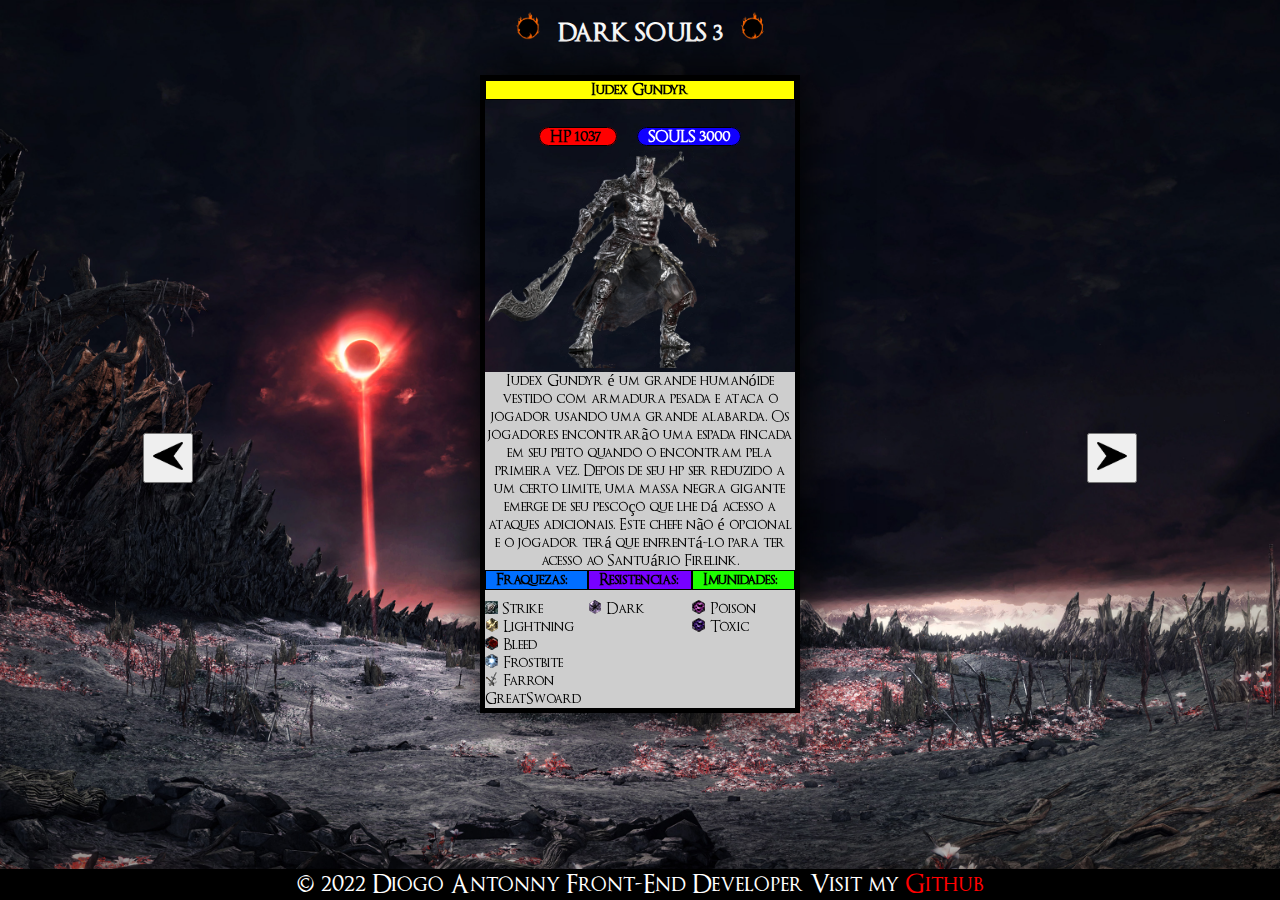
==== commit c8bd7f04: "refazendo projeto" ====
--- a/index.html
+++ b/index.html
@@ -4,23 +4,27 @@
     <meta charset="UTF-8">
     <meta http-equiv="X-UA-Compatible" content="IE=edge">
     <meta name="viewport" content="width=device-width, initial-scale=1.0">
+
     <title>Dark Souls 3</title>
-    <link rel="stylesheet" href="estilo/style.css">
-    <link rel="shortcut icon" href="imagens/Bonfire.ico" type="image/x-icon">
+
+    <link rel="stylesheet" href="estilo/mobile.css" media="all">
+    <link rel="stylesheet" href="estilo/styles.css">
+
+    <link rel="shortcut icon" href="imagens/img/Bonfire.ico" type="image/x-icon">
 </head>
 <body>
     <header>
         <h1>
-            <img src="imagens/MarcaHollow.png" alt="Sinal_hollow" class="imagemheader">
+            <img src="imagens/img/MarcaHollow.png" alt="Sinal_hollow" class="imagemheader">
             DARK SOULS 3
-            <img src="imagens/MarcaHollow.png" alt="Sinal_hollow" class="imagemheader">
+            <img src="imagens/img/MarcaHollow.png" alt="Sinal_hollow" class="imagemheader">
         </h1>
     </header>
-    <section>
+    <main>
         <button id="voltar" onclick="voltar()">
-            <img src="imagens/seta.png" alt="Seta" class="seta" id="voltar" >
+            <img src="imagens/img/seta.png" alt="Seta" class="seta" id="voltar" >
         </button>
-<ul type="none" class="bosses">
+        <ul type="none" class="bosses">
     <li class="Bosses" id="selecionado">
             <div class="fundo">
                 <p class="header">
@@ -641,7 +645,7 @@
                 <img src="imagens/Pontiff_sulyvahn.png" alt="Pontiff Sulyvahn" class="Boss">
                 <div class="descrição">
                     <p>
-                        O Pontífice Sulyvahn é um humanoide alto vestido com vestes de feiticeiro cravejadas de joias. Ele empunha duas espadas largas em combate, uma espada grande em sua mão esquerda emanando uma aura roxa e outra espada grande na mão direita envolta em chamas. Depois de ser reduzido a um certo limite de saúde, asas semelhantes a galhos brotam de suas costas e ele sumona clodes de si mesmo.
+                        O Pontífice Sulyvahn é um humanoide alto vestido com vestes de feiticeiro cravejadas de joias. Ele empunha duas espadas largas em combate, uma espada grande em sua mão esquerda emanando uma aura roxa e outra espada grande na mão direita envolta em chamas. Depois de ser reduzido a um certo limite de saúde, asas semelhantes a galhos brotam de suas costas e ele sumona clones de si mesmo.
                     </p>
                 </div>
                 <div class="descriçãobasíca">
@@ -1972,18 +1976,13 @@
                 </div>
             </div>
     </li>
-</ul>
-<button onclick="avancar()" id="proximo">
-    <img src="imagens/seta.png" alt="Seta" class="seta">
-</button>
-    </section>
+        </ul>
+        <button onclick="avancar()" id="proximo">
+        <img src="imagens/img/seta.png" alt="Seta" class="seta">
+        </button>
+    </main>
     <footer>
-     
-        Feito por 
-        <a href="https://github.com/DiogoJP202/DiogoAntonny" target="_blank">
-            Diogo Antonny
-        </a>
-      
+        © 2022 Diogo Antonny Front-End Developer Visit my <a href="https://github.com/DiogoJP202/DiogoAntonny" target="_blank">Github</a>  
     </footer>
     <script src="ScriptJS/script.js"></script>
 </body>
--- a/estilo/mobile.css
+++ b/estilo/mobile.css
@@ -0,0 +1,256 @@
+@charset "UTF-8";
+
+@font-face {
+    font-family:dsfont;
+    src: url("../Fontes/OptimusPrinceps.ttf") format('truetype');   
+}
+
+*{
+    padding: 0px;
+    margin: 0px;
+
+    font-family: "dsfont";
+}
+
+html, body{
+    height: 100vh;
+}
+
+body{
+    display: flex;
+    flex-direction: column;
+    justify-content: space-between;
+    
+    margin: 0px; 
+    padding: 0px;
+
+    background: url(../imagens/img/background.jpg)  no-repeat  center center fixed;
+    background-size: cover;
+}
+
+header{
+    margin-top: 10px;
+}
+
+header > h1{
+    text-align: center;
+    font-size: 1.5em;
+    font-family: "dsfont",'Times New Roman', Times, serif;
+    color: #fff;
+}
+
+.imagemheader{
+    max-width: 2em;
+    width: auto;
+
+    margin: 0px;
+}
+
+button{
+    width: 50px;
+    height: 50px;
+
+    margin: auto; 
+
+    text-align: center;
+
+    cursor: pointer;
+
+    transition: 0.2s;
+}
+
+button:hover{
+    background-image: linear-gradient(45deg, #fe5e65, #623e48);
+    transition: 0.5s;
+    opacity: 0.5;
+}
+
+.seta{
+    width: 30px;
+}
+
+img#voltar{
+    transform: scaleX(-1);
+}
+
+.Boss{
+    max-width: 100%;
+    max-height: 350px;
+
+    margin: auto;
+}
+
+ul.bosses{
+    padding: 0px;
+    margin: auto;
+
+    min-width: 320px;
+    max-width: 60%; 
+
+    min-height: 800px;
+    justify-content: center;
+    text-align: center;
+    position: relative; 
+}
+li.Bosses{
+    background-color: white;
+    border: 5px solid black;
+    box-shadow: 2px 2px 50px black;
+    opacity: 0;
+    position: absolute;
+    transition: opacity 0.2s ease-in-out;
+}
+li#selecionado{
+    opacity: 1;
+    z-index: 1;
+}
+
+p.header{
+margin: 0px;
+}
+p.header > span.bossname{
+    display: block;
+    font-weight: 600;
+    margin-bottom: 10px;
+    padding-left: 10px;
+    padding-right: 10px;
+    background-color: yellow;
+    border-style: solid;
+    border-width: 1px;
+}
+p.header > span.health{
+    font-weight: 600;
+    margin-left: 10px;
+    margin-right: 10px;
+    padding-left: 10px;
+    padding-right: 10px;
+    background-color: red;
+    border-radius: 10px;
+    border-style: solid;
+    border-width: 1px;
+}
+p.header > span.souls{
+    color: white;
+    font-weight: 600;
+    margin-left: 10px;
+    margin-right: 10px;
+    padding-left: 10px;
+    padding-right: 10px;
+    background-color: rgb(17, 0, 255);
+    border-radius: 10px;
+    border-style: solid;
+    border-width: 1px;
+    border-color: black;
+}
+div.fraquezas{
+    font-weight: 600;
+    margin-bottom: 10px;
+    padding-left: 10px;
+    padding-right: 10px;
+    background-color: rgb(0, 110, 255);
+    border-style: solid;
+    border-width: 1px;
+}
+div.menufraqueza{
+    width: 50%;
+}
+div.menuresistencias{
+    width: 50%;
+}
+div.menuimunidades{
+    width: 50%;
+}
+div.resistencias{
+    font-weight: 600;
+    margin-bottom: 10px;
+    padding-left: 10px;
+    padding-right: 10px;
+    background-color: rgb(119, 0, 255);
+    border-style: solid;
+    border-width: 1px;
+}
+div.imunidades{
+    font-weight: 600;
+    margin-bottom: 10px;
+    padding-left: 10px;
+    padding-right: 10px;
+    background-color: rgb(30, 255, 0);
+    border-style: solid;
+    border-width: 1px;
+}
+ul{
+    padding: 0px; 
+}
+
+div.descrição{
+    background-color:  rgb(206, 206, 206);
+    text-align: center;
+    max-height: 300px;
+    overflow-y: auto;
+}
+#CrystalSage{
+    max-height: 200px;
+    overflow-y: auto;
+}
+#YhormTheGiant{
+    max-height: 200px;
+    overflow-y: auto;
+}
+#DragonslayerArmour{
+    max-height: 200px;
+    overflow-y: auto;
+}
+#SisterFriede{
+    max-height: 200px;
+    overflow-y: auto;
+}
+#Halflight{
+    max-height: 200px;
+    overflow-y: auto;
+}
+div.descrição>p{
+    margin-bottom: 0px;
+}
+div.descriçãobasíca{
+    background-color: rgb(206, 206, 206);
+    display: flex;
+    text-align: left;
+    justify-content: center;
+}
+div.fundo{
+    background-image: url(../imagens/background2.jpg);
+    background-position: center center;
+    background-repeat: no-repeat;
+    background-size: cover;
+    background-attachment: fixed;
+}
+main{
+    display: flex;
+    justify-content: center;
+    align-items: center;
+    height: 85vh;
+}
+footer{
+    margin: 0px 0px; 
+    background-color: black;
+    font-size: 25px;
+    text-align: center;
+    padding: 1px;
+    margin-top: auto;
+    margin: 0px;
+    color: white;
+}
+footer > a{
+    color: red;
+    text-decoration: none;;
+}
+footer > a:hover{
+    color: black;
+    background-color: white;
+    padding: 1px;
+    border-radius: 10px;
+}
+div.Bosses.selecionado{
+    opacity: 1;
+    z-index: 1;
+}
--- a/estilo/styles.css
+++ b/estilo/styles.css
@@ -0,0 +1,2 @@
+@charset "UTF-8";
+
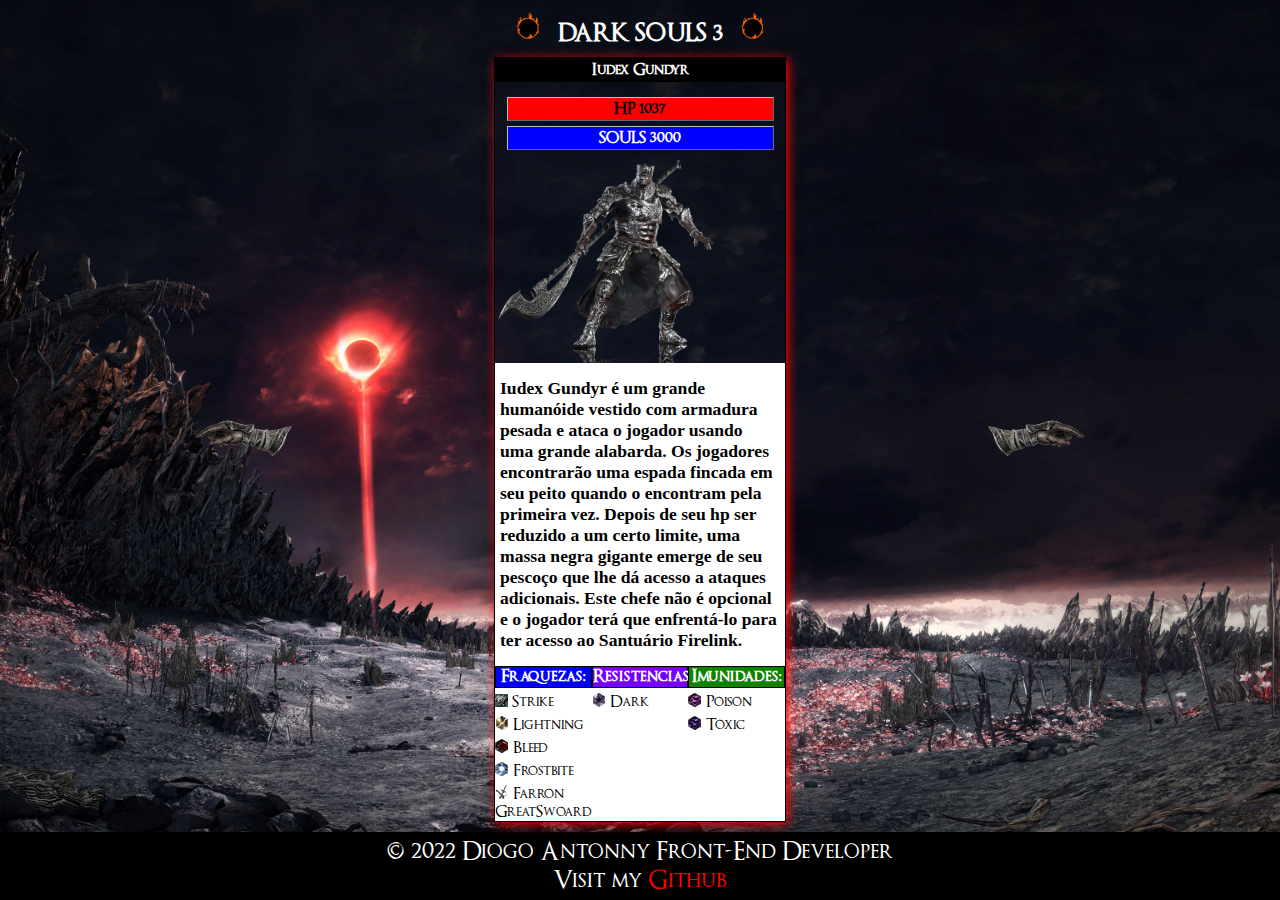
==== commit 11763c63: "css e html" ====
--- a/index.html
+++ b/index.html
@@ -22,85 +22,52 @@
     </header>
     <main>
         <button id="voltar" onclick="voltar()">
-            <img src="imagens/img/seta.png" alt="Seta" class="seta" id="voltar" >
+            <img src="imagens/img/hand.png" class="seta" id="voltar">
         </button>
-        <ul type="none" class="bosses">
-    <li class="Bosses" id="selecionado">
-            <div class="fundo">
-                <p class="header">
-                    <span class="bossname">
-                        Iudex Gundyr
-                    </span>
-                    <br>
-                    <span class="health">
-                        HP 1037
-                    </span>
-                    <span class="souls">
-                        SOULS 3000
-                    </span>
-                </p>
-                        <img src="imagens/Iudex_gundyr.png" alt="Iudex Gundyr" class="Boss">
-                        <div class="descrição">
+        <div class="Bosses selecionado">
+            <div class="bossname">
+                Iudex Gundyr
+            </div>
+            <div>
+                <p class="health">
+                    HP 1037
+                </p>
+                <p class="souls">
+                    SOULS 3000
+                </p>
+            </div>
+            <img src="imagens/bosses/Iudex_gundyr.png" alt="Iudex Gundyr">
+            <div class="descrição">
                 <p>Iudex Gundyr é um grande humanóide vestido com armadura pesada e ataca o jogador usando uma grande alabarda. Os jogadores encontrarão uma espada fincada em seu peito quando o encontram pela primeira vez. Depois de seu hp ser reduzido a um certo limite, uma massa negra gigante emerge de seu pescoço que lhe dá acesso a ataques adicionais. Este chefe não é opcional e o jogador terá que enfrentá-lo para ter acesso ao Santuário Firelink.</p>
-                        </div>
-                   <div class="descriçãobasíca">
-                <div class="menufraqueza">
-                    <div class="fraquezas">
-                        Fraquezas:
-                    </div>
-                 <ul type="none">
-                       <li>
-                        <img src="imagens/strike-indent.jpg" style="width: 13px;">
-                        Strike
-                    </li>
-                       <li>
-                        <img src="imagens/lightning-indent.png">
-                        Lightning
-                    </li>
-                       <li>
-                        <img src="imagens/bleed-indent.png">
-                        Bleed
-                    </li>
-                       <li>
-                        <img src="imagens/frost-indent.png">
-                        Frostbite
-                    </li>
-                       <li>
-                        <img src="imagens/fgs-indent.png">
-                        Farron GreatSwoard
-                 </li>
-                </ul>
-                </div>
-                <div class="menuresistencias">
-                    <div class="resistencias">
-                        Resistencias:
-                    </div>
-                 <ul type="none">
-                    <li>
-                        <img src="imagens/dark-indent.png">
-                            Dark
-                    </li>
-                 </ul>
-                </div>
-                <div class="menuimunidades">
-                    <div class="imunidades">
-                        Imunidades:
-                    </div>
-                <ul type="none">
-                    <li>
-                        <img src="imagens/poison-indent.png">
-                        Poison
-                    </li>
-                    <li>
-                        <img src="imagens/toxic-indent.png">
-                        Toxic
-                    </li>
-                </ul>
-                </div>
-                   </div>
-            </div>
-    </li>
-    <li class="Bosses">
+            </div>
+            <div class="descriçãobasíca">
+                <div class="status">
+                    <h2 class="fraquezas">Fraquezas:</h2>
+                    <ul type="none">
+                        <li> <img src="imagens/effects/strike-indent.jpg" style="width: 13px;"> Strike </li>
+                        <li> <img src="imagens/effects/lightning-indent.png"> Lightning </li>
+                        <li> <img src="imagens/effects/bleed-indent.png"> Bleed </li>
+                        <li> <img src="imagens/effects/frost-indent.png"> Frostbite </li>
+                        <li> <img src="imagens/effects/fgs-indent.png"> Farron GreatSwoard </li>
+                    </ul>
+                </div>
+                <div class="status">
+                    <h2 class="resistencias">Resistencias:</h2>
+                    <ul type="none">
+                        <li> <img src="imagens/effects/dark-indent.png"> Dark </li>
+                    </ul>
+                </div>
+                <div class="status">
+                    <h2 class="imunidades">Imunidades:</h2>
+                    <ul type="none"> 
+                        <li> <img src="imagens/effects/poison-indent.png"> Poison </li>
+                        <li> <img src="imagens/effects/toxic-indent.png"> Toxic </li>
+                    </ul>
+                </div>
+            </div>
+        </div>
+    <!--
+        <li class="Bosses">
             <div class="fundo">
                 <p class="header">
                     <span class="bossname">
@@ -1976,13 +1943,14 @@
                 </div>
             </div>
     </li>
-        </ul>
+-->
         <button onclick="avancar()" id="proximo">
-        <img src="imagens/img/seta.png" alt="Seta" class="seta">
+        <img src="imagens/img/hand.png" alt="Seta" class="seta">
         </button>
     </main>
     <footer>
-        © 2022 Diogo Antonny Front-End Developer Visit my <a href="https://github.com/DiogoJP202/DiogoAntonny" target="_blank">Github</a>  
+        <p>© 2022 Diogo Antonny Front-End Developer</p> 
+        <p>Visit my <a href="https://github.com/DiogoJP202/DiogoAntonny" target="_blank">Github</p></a>  
     </footer>
     <script src="ScriptJS/script.js"></script>
 </body>
--- a/estilo/mobile.css
+++ b/estilo/mobile.css
@@ -13,7 +13,7 @@
 }
 
 html, body{
-    height: 100vh;
+    height: 100%;
 }
 
 body{
@@ -46,13 +46,15 @@
     margin: 0px;
 }
 
+main{
+    display: flex;
+    justify-content: space-evenly;
+    align-items: center;
+}
+
 button{
-    width: 50px;
-    height: 50px;
-
-    margin: auto; 
-
-    text-align: center;
+    background-color: transparent;
+    border: transparent;
 
     cursor: pointer;
 
@@ -60,197 +62,183 @@
 }
 
 button:hover{
-    background-image: linear-gradient(45deg, #fe5e65, #623e48);
     transition: 0.5s;
-    opacity: 0.5;
+    transform: scale(1.3);
 }
 
 .seta{
-    width: 30px;
+    width: 90px;
+
+    transform: rotate(30deg);
 }
 
 img#voltar{
-    transform: scaleX(-1);
-}
-
-.Boss{
-    max-width: 100%;
-    max-height: 350px;
-
-    margin: auto;
-}
-
-ul.bosses{
-    padding: 0px;
-    margin: auto;
-
-    min-width: 320px;
-    max-width: 60%; 
-
-    min-height: 800px;
+    transform: scaleX(-1) rotate(30deg);
+}
+
+.selecionado{
+    opacity: 1 !important;
+    z-index: 1 !important;
+}
+
+.Bosses{
+    display: flex;
     justify-content: center;
-    text-align: center;
-    position: relative; 
-}
-li.Bosses{
-    background-color: white;
-    border: 5px solid black;
-    box-shadow: 2px 2px 50px black;
+    flex-direction: column;
+
+    width: 290px;
+
+    text-align: center;
+
+    border: 1px solid #000;
+    box-shadow: 2px 2px 10px #f00;
+    
     opacity: 0;
-    position: absolute;
+    z-index: 0;
     transition: opacity 0.2s ease-in-out;
 }
-li#selecionado{
-    opacity: 1;
-    z-index: 1;
-}
-
-p.header{
-margin: 0px;
-}
-p.header > span.bossname{
+
+.bossname{
     display: block;
+    
+    margin-bottom: 10px;
+    padding: 3px 0px;
+
+    font-weight: 900;
+    color: #fff;
+
+    background-color: #000;
+}
+
+.health, .souls{
+    display: block;
+    width: 90%;
+
+    margin: 5px auto;
+    padding: 2px;
+
     font-weight: 600;
-    margin-bottom: 10px;
-    padding-left: 10px;
-    padding-right: 10px;
-    background-color: yellow;
-    border-style: solid;
-    border-width: 1px;
-}
-p.header > span.health{
+
+    border: 1px outset #bebebe;
+}
+
+.health{
+    color: #000;
+
+    background-color: #f00;
+}
+
+.souls{
+    color: white;
+
+    background-color: #00f;
+}
+
+.descriçãobasíca{
+    display: flex;
+    justify-content: center;
+
+    text-align: left;
+
+    background-color: #fff;
+}
+
+.descrição{
+    max-height: auto;
+
+    padding: 10px 0;
+
+    text-align: center;
+
+    background-color:  #fff;
+
+    overflow-y: auto;
+}
+
+.descrição > p{
+    padding: 5px;
+
+    text-align: left;
+    font-size: 1.1em;
+    font-weight: bold;
+    font-family: 'Times New Roman', Times, serif;
+}
+
+.status{
+    width: 33.33%;
+}
+
+.fraquezas, .resistencias, .imunidades{
+    font-size: 1.1em;
+    text-align: center;
     font-weight: 600;
-    margin-left: 10px;
-    margin-right: 10px;
-    padding-left: 10px;
-    padding-right: 10px;
-    background-color: red;
+    color: #fff;
+
+    border: 1px solid #000;
+}
+
+.fraquezas{
+    background-color: #00f;
+}
+
+.resistencias{
+    background-color: rgb(119, 0, 255);
+}
+
+.imunidades{
+    background-color: rgb(15, 131, 0);
+}
+
+li{
+    padding-top: 5px;
+}
+
+/* #CrystalSage{
+    max-height: 200px;
+    overflow-y: auto;
+}
+
+#YhormTheGiant{
+    max-height: 200px;
+    overflow-y: auto;
+}
+
+#DragonslayerArmour{
+    max-height: 200px;
+    overflow-y: auto;
+}
+
+#SisterFriede{
+    max-height: 200px;
+    overflow-y: auto;
+}
+
+#Halflight{
+    max-height: 200px;
+    overflow-y: auto;
+} */
+
+
+footer{
+    padding: 5px;
+
+    font-size: 25px;
+    text-align: center;
+    color: #fff;
+
+    background-color: #000;
+}
+
+a{
+    color: #f00;
+    text-decoration: none;
+}
+
+a:hover{
+    padding: 1px;
+
+    color: #000;
+
+    background-color: #fff;
     border-radius: 10px;
-    border-style: solid;
-    border-width: 1px;
-}
-p.header > span.souls{
-    color: white;
-    font-weight: 600;
-    margin-left: 10px;
-    margin-right: 10px;
-    padding-left: 10px;
-    padding-right: 10px;
-    background-color: rgb(17, 0, 255);
-    border-radius: 10px;
-    border-style: solid;
-    border-width: 1px;
-    border-color: black;
-}
-div.fraquezas{
-    font-weight: 600;
-    margin-bottom: 10px;
-    padding-left: 10px;
-    padding-right: 10px;
-    background-color: rgb(0, 110, 255);
-    border-style: solid;
-    border-width: 1px;
-}
-div.menufraqueza{
-    width: 50%;
-}
-div.menuresistencias{
-    width: 50%;
-}
-div.menuimunidades{
-    width: 50%;
-}
-div.resistencias{
-    font-weight: 600;
-    margin-bottom: 10px;
-    padding-left: 10px;
-    padding-right: 10px;
-    background-color: rgb(119, 0, 255);
-    border-style: solid;
-    border-width: 1px;
-}
-div.imunidades{
-    font-weight: 600;
-    margin-bottom: 10px;
-    padding-left: 10px;
-    padding-right: 10px;
-    background-color: rgb(30, 255, 0);
-    border-style: solid;
-    border-width: 1px;
-}
-ul{
-    padding: 0px; 
-}
-
-div.descrição{
-    background-color:  rgb(206, 206, 206);
-    text-align: center;
-    max-height: 300px;
-    overflow-y: auto;
-}
-#CrystalSage{
-    max-height: 200px;
-    overflow-y: auto;
-}
-#YhormTheGiant{
-    max-height: 200px;
-    overflow-y: auto;
-}
-#DragonslayerArmour{
-    max-height: 200px;
-    overflow-y: auto;
-}
-#SisterFriede{
-    max-height: 200px;
-    overflow-y: auto;
-}
-#Halflight{
-    max-height: 200px;
-    overflow-y: auto;
-}
-div.descrição>p{
-    margin-bottom: 0px;
-}
-div.descriçãobasíca{
-    background-color: rgb(206, 206, 206);
-    display: flex;
-    text-align: left;
-    justify-content: center;
-}
-div.fundo{
-    background-image: url(../imagens/background2.jpg);
-    background-position: center center;
-    background-repeat: no-repeat;
-    background-size: cover;
-    background-attachment: fixed;
-}
-main{
-    display: flex;
-    justify-content: center;
-    align-items: center;
-    height: 85vh;
-}
-footer{
-    margin: 0px 0px; 
-    background-color: black;
-    font-size: 25px;
-    text-align: center;
-    padding: 1px;
-    margin-top: auto;
-    margin: 0px;
-    color: white;
-}
-footer > a{
-    color: red;
-    text-decoration: none;;
-}
-footer > a:hover{
-    color: black;
-    background-color: white;
-    padding: 1px;
-    border-radius: 10px;
-}
-div.Bosses.selecionado{
-    opacity: 1;
-    z-index: 1;
-}
+}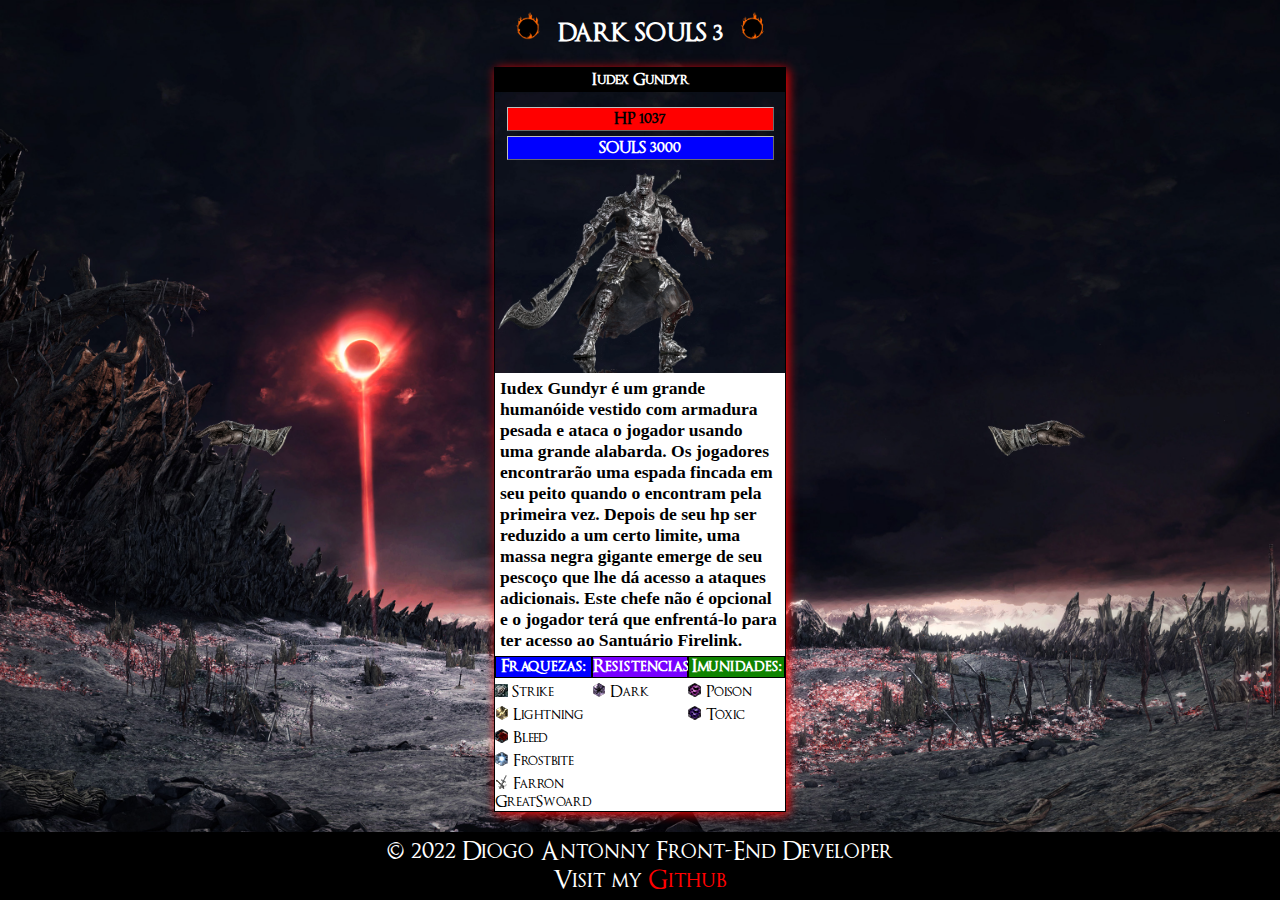
==== commit f59ad2b4: "javascript" ====
--- a/index.html
+++ b/index.html
@@ -20,10 +20,12 @@
             <img src="imagens/img/MarcaHollow.png" alt="Sinal_hollow" class="imagemheader">
         </h1>
     </header>
+
     <main>
-        <button id="voltar" onclick="voltar()">
-            <img src="imagens/img/hand.png" class="seta" id="voltar">
+        <button class="volta">
+            <img src="imagens/img/hand.png" class="seta volta" id="voltar">
         </button>
+
         <div class="Bosses selecionado">
             <div class="bossname">
                 Iudex Gundyr
@@ -36,120 +38,165 @@
                     SOULS 3000
                 </p>
             </div>
-            <img src="imagens/bosses/Iudex_gundyr.png" alt="Iudex Gundyr">
+            <img src="imagens/bosses/Iudex_gundyr.png" alt="Iudex Gundyr" class="src">
             <div class="descrição">
-                <p>Iudex Gundyr é um grande humanóide vestido com armadura pesada e ataca o jogador usando uma grande alabarda. Os jogadores encontrarão uma espada fincada em seu peito quando o encontram pela primeira vez. Depois de seu hp ser reduzido a um certo limite, uma massa negra gigante emerge de seu pescoço que lhe dá acesso a ataques adicionais. Este chefe não é opcional e o jogador terá que enfrentá-lo para ter acesso ao Santuário Firelink.</p>
+                Iudex Gundyr é um grande humanóide vestido com armadura pesada e ataca o jogador usando uma grande alabarda. Os jogadores encontrarão uma espada fincada em seu peito quando o encontram pela primeira vez. Depois de seu hp ser reduzido a um certo limite, uma massa negra gigante emerge de seu pescoço que lhe dá acesso a ataques adicionais. Este chefe não é opcional e o jogador terá que enfrentá-lo para ter acesso ao Santuário Firelink.
+            </div>
+            <div class="descriçãobasíca">
+                <div class="status">
+                    <h2 class="fraquezas">Fraquezas:</h2>
+                    <ul type="none" class="UFraquezas">
+                        <li> <img src="imagens/effects/strike-indent.jpg" style="width: 13px;"> Strike 
+                        <li> <img src="imagens/effects/lightning-indent.png"> Lightning 
+                        <li> <img src="imagens/effects/bleed-indent.png"> Bleed 
+                        <li> <img src="imagens/effects/frost-indent.png"> Frostbite 
+                        <li> <img src="imagens/effects/fgs-indent.png"> Farron GreatSwoard 
+                    </ul>
+                </div>
+                <div class="status">
+                    <h2 class="resistencias">Resistencias:</h2>
+                    <ul type="none" class="UResistencias">
+                        <li> <img src="imagens/effects/dark-indent.png"> Dark 
+                    </ul>
+                </div>
+                <div class="status">
+                    <h2 class="imunidades">Imunidades:</h2>
+                    <ul type="none" class="UImunidades"> 
+                        <li> <img src="imagens/effects/poison-indent.png"> Poison 
+                        <li> <img src="imagens/effects/toxic-indent.png"> Toxic 
+                    </ul>
+                </div>
+            </div>
+        </div>
+
+        <div class="Bosses">
+            <div class="bossname">
+                
+            </div>
+            <div>
+                <p class="health">
+
+                </p>
+                <p class="souls">
+
+                </p>
+            </div>
+            <img src="imagens/bosses/Iudex_gundyr.png" alt="Iudex Gundyr" class="src">
+            <div class="descrição">
+                <p></p>
+            </div>
+            <div class="descriçãobasíca">
+                <div class="status">
+                    <h2 class="fraquezas">Fraquezas:</h2>
+                    <ul type="none" class="UFraquezas">
+
+                    </ul>
+                </div>
+                <div class="status">
+                    <h2 class="resistencias">Resistencias:</h2>
+                    <ul type="none" class="UResistencias">
+
+                    </ul>
+                </div>
+                <div class="status">
+                    <h2 class="imunidades">Imunidades:</h2>
+                    <ul type="none" class="UImunidades"> 
+
+                    </ul>
+                </div>
+            </div>
+        </div>
+
+       <!-- <div class="Bosses">
+            <div class="bossname">
+                Vordt Of Boreal Valley
+            </div>
+            <div>
+                <p class="health">
+                    HP 1328
+                </p>
+                <p class="souls">
+                    SOULS 3000
+                </p>
+            </div>
+            <img src="imagens/bosses/Vordt_of_boreal_valley.png" alt="Vordt of boreal valley">
+            <div class="descrição">
+                <p>Vordt do Vale Boreal é uma grande criatura quadrúpede vestindo armadura de cavaleiros pesados ​​e ele é um portandor de um grande martelo que se assemelha a uma maça. Quando os jogadores o encontram, ele é visto saindo de um orbe de neblina. Depois de ser reduzido a um certo limite de saúde, a névoa azul ao redor dele e sua arma se intensificam, infligindo lentamente Queimadura por frio para o jogador se ele estiver perto dele. Esta é a primeira ocorrência de congelamento que o jogador pode encontrar no jogo.</p>
             </div>
             <div class="descriçãobasíca">
                 <div class="status">
                     <h2 class="fraquezas">Fraquezas:</h2>
                     <ul type="none">
-                        <li> <img src="imagens/effects/strike-indent.jpg" style="width: 13px;"> Strike </li>
-                        <li> <img src="imagens/effects/lightning-indent.png"> Lightning </li>
-                        <li> <img src="imagens/effects/bleed-indent.png"> Bleed </li>
-                        <li> <img src="imagens/effects/frost-indent.png"> Frostbite </li>
-                        <li> <img src="imagens/effects/fgs-indent.png"> Farron GreatSwoard </li>
+                        <li> <img src="imagens/effects/strike-indent.jpg" style="width: 13px;"> Strike 
+                        <li> <img src="imagens/effects/dark-indent.png"> Dark 
                     </ul>
                 </div>
                 <div class="status">
                     <h2 class="resistencias">Resistencias:</h2>
                     <ul type="none">
-                        <li> <img src="imagens/effects/dark-indent.png"> Dark </li>
+                        <li> <img src="imagens/effects/strike-indent.jpg" style="width: 14px;"> Standard
+                        <li> <img src="imagens/effects/strike-indent.jpg" style="width: 14px;"> Slash
+                        <li> <img src="imagens/effects/strike-indent.jpg" style="width: 14px;"> Thrust 
+                        <li> <img src="imagens/effects/magic-indent.png" style="width: 14px;"> Magic 
                     </ul>
                 </div>
                 <div class="status">
                     <h2 class="imunidades">Imunidades:</h2>
                     <ul type="none"> 
-                        <li> <img src="imagens/effects/poison-indent.png"> Poison </li>
-                        <li> <img src="imagens/effects/toxic-indent.png"> Toxic </li>
+                        <li> <img src="imagens/effects/poison-indent.png"> Poison 
+                        <li> <img src="imagens/effects/toxic-indent.png"> Toxic 
+                        <li> <img src="imagens/effects/bleed-indent.png"> Bleed 
+                        <li> <img src="imagens/effects/frost-indent.png"> Frost 
                     </ul>
                 </div>
             </div>
         </div>
-    <!--
-        <li class="Bosses">
-            <div class="fundo">
-                <p class="header">
-                    <span class="bossname">
-                        Vordt Of Boreal Valley
-                    </span>
-                    <br>
-                    <span class="health">
-                        HP 1328
-                    </span>
-                    <span class="souls">
-                        SOULS 3000
-                    </span>
-                </p>
-                        <img src="imagens/Vordt_of_boreal_valley.png" alt="Vordt Of Boreal Valley" class="Boss">
-                        <div class="descrição">
+
+        <div class="Bosses">
+            <div class="bossname">
+                Vordt Of Boreal Valley
+            </div>
+            <div>
+                <p class="health">
+                    HP 1328
+                </p>
+                <p class="souls">
+                    SOULS 3000
+                </p>
+            </div>
+            <img src="imagens/bosses/Vordt_of_boreal_valley.png" alt="Vordt of boreal valley">
+            <div class="descrição">
                 <p>Vordt do Vale Boreal é uma grande criatura quadrúpede vestindo armadura de cavaleiros pesados ​​e ele é um portandor de um grande martelo que se assemelha a uma maça. Quando os jogadores o encontram, ele é visto saindo de um orbe de neblina. Depois de ser reduzido a um certo limite de saúde, a névoa azul ao redor dele e sua arma se intensificam, infligindo lentamente Queimadura por frio para o jogador se ele estiver perto dele. Esta é a primeira ocorrência de congelamento que o jogador pode encontrar no jogo.</p>
-                        </div>
-                   <div class="descriçãobasíca">
-                <div class="menufraqueza">
-                    <div class="fraquezas">
-                        Fraquezas:
-                    </div>
-                 <ul type="none">
-                       <li>
-                        <img src="imagens/strike-indent.jpg" style="width: 13px;">
-                        Strike
-                    </li>
-                       <li>
-                        <img src="imagens/dark-indent.png">
-                        Dark
-                    </li>
-                </ul>
-                </div>
-                <div class="menuresistencias">
-                    <div class="resistencias">
-                        Resistencias:
-                    </div>
-                 <ul type="none">
-                    <li>
-                        <img src="imagens/strike-indent.jpg" style="width: 14px;">
-                            Standard
-                    </li>
-                    <li>
-                        <img src="imagens/strike-indent.jpg" style="width: 14px;">
-                            Slash
-                    </li>
-                    <li>
-                        <img src="imagens/strike-indent.jpg" style="width: 14px;">
-                            Thrust
-                    </li>
-                    <li>
-                        <img src="imagens/magic-indent.png" style="width: 14px;">
-                            Magic
-                    </li>
-                 </ul>
-                </div>
-                <div class="menuimunidades">
-                    <div class="imunidades">
-                        Imunidades:
-                    </div>
-                <ul type="none">
-                    <li>
-                        <img src="imagens/poison-indent.png">
-                        Poison
-                    </li>
-                    <li>
-                        <img src="imagens/toxic-indent.png">
-                        Toxic
-                    </li>
-                    <li>
-                        <img src="imagens/bleed-indent.png">
-                        Bleed
-                    </li>
-                    <li>
-                        <img src="imagens/frost-indent.png">
-                        Frost
-                    </li>
-                </ul>
-                </div>
-                   </div>
-            </div>
-    </li>
+            </div>
+            <div class="descriçãobasíca">
+                <div class="status">
+                    <h2 class="fraquezas">Fraquezas:</h2>
+                    <ul type="none">
+                        <li> <img src="imagens/effects/strike-indent.jpg" style="width: 13px;"> Strike 
+                        <li> <img src="imagens/effects/dark-indent.png"> Dark 
+                    </ul>
+                </div>
+                <div class="status">
+                    <h2 class="resistencias">Resistencias:</h2>
+                    <ul type="none">
+                        <li> <img src="imagens/effects/strike-indent.jpg" style="width: 14px;"> Standard
+                        <li> <img src="imagens/effects/strike-indent.jpg" style="width: 14px;"> Slash
+                        <li> <img src="imagens/effects/strike-indent.jpg" style="width: 14px;"> Thrust 
+                        <li> <img src="imagens/effects/magic-indent.png" style="width: 14px;"> Magic 
+                    </ul>
+                </div>
+                <div class="status">
+                    <h2 class="imunidades">Imunidades:</h2>
+                    <ul type="none"> 
+                        <li> <img src="imagens/effects/poison-indent.png"> Poison 
+                        <li> <img src="imagens/effects/toxic-indent.png"> Toxic 
+                        <li> <img src="imagens/effects/bleed-indent.png"> Bleed 
+                        <li> <img src="imagens/effects/frost-indent.png"> Frost 
+                    </ul>
+                </div>
+            </div>
+        </div> 
+        
     <li class="Bosses">
             <div class="fundo">
                 <p class="header">
@@ -1942,16 +1989,20 @@
                     </div>
                 </div>
             </div>
-    </li>
--->
-        <button onclick="avancar()" id="proximo">
-        <img src="imagens/img/hand.png" alt="Seta" class="seta">
+    </li> -->
+
+        
+        <button class="proximo">
+        <img src="imagens/img/hand.png" class="seta proximo">
         </button>
+
     </main>
+
     <footer>
         <p>© 2022 Diogo Antonny Front-End Developer</p> 
         <p>Visit my <a href="https://github.com/DiogoJP202/DiogoAntonny" target="_blank">Github</p></a>  
     </footer>
-    <script src="ScriptJS/script.js"></script>
+
+    <script src="ScriptJS/test.js"></script>
 </body>
 </html>
--- a/estilo/mobile.css
+++ b/estilo/mobile.css
@@ -79,6 +79,7 @@
 .selecionado{
     opacity: 1 !important;
     z-index: 1 !important;
+    position: relative !important;
 }
 
 .Bosses{
@@ -95,7 +96,8 @@
     
     opacity: 0;
     z-index: 0;
-    transition: opacity 0.2s ease-in-out;
+    position: absolute;
+    transition:  0.5s ease-in-out;
 }
 
 .bossname{
@@ -155,7 +157,7 @@
     overflow-y: auto;
 }
 
-.descrição > p{
+.descrição{
     padding: 5px;
 
     text-align: left;
@@ -193,32 +195,6 @@
     padding-top: 5px;
 }
 
-/* #CrystalSage{
-    max-height: 200px;
-    overflow-y: auto;
-}
-
-#YhormTheGiant{
-    max-height: 200px;
-    overflow-y: auto;
-}
-
-#DragonslayerArmour{
-    max-height: 200px;
-    overflow-y: auto;
-}
-
-#SisterFriede{
-    max-height: 200px;
-    overflow-y: auto;
-}
-
-#Halflight{
-    max-height: 200px;
-    overflow-y: auto;
-} */
-
-
 footer{
     padding: 5px;
 
